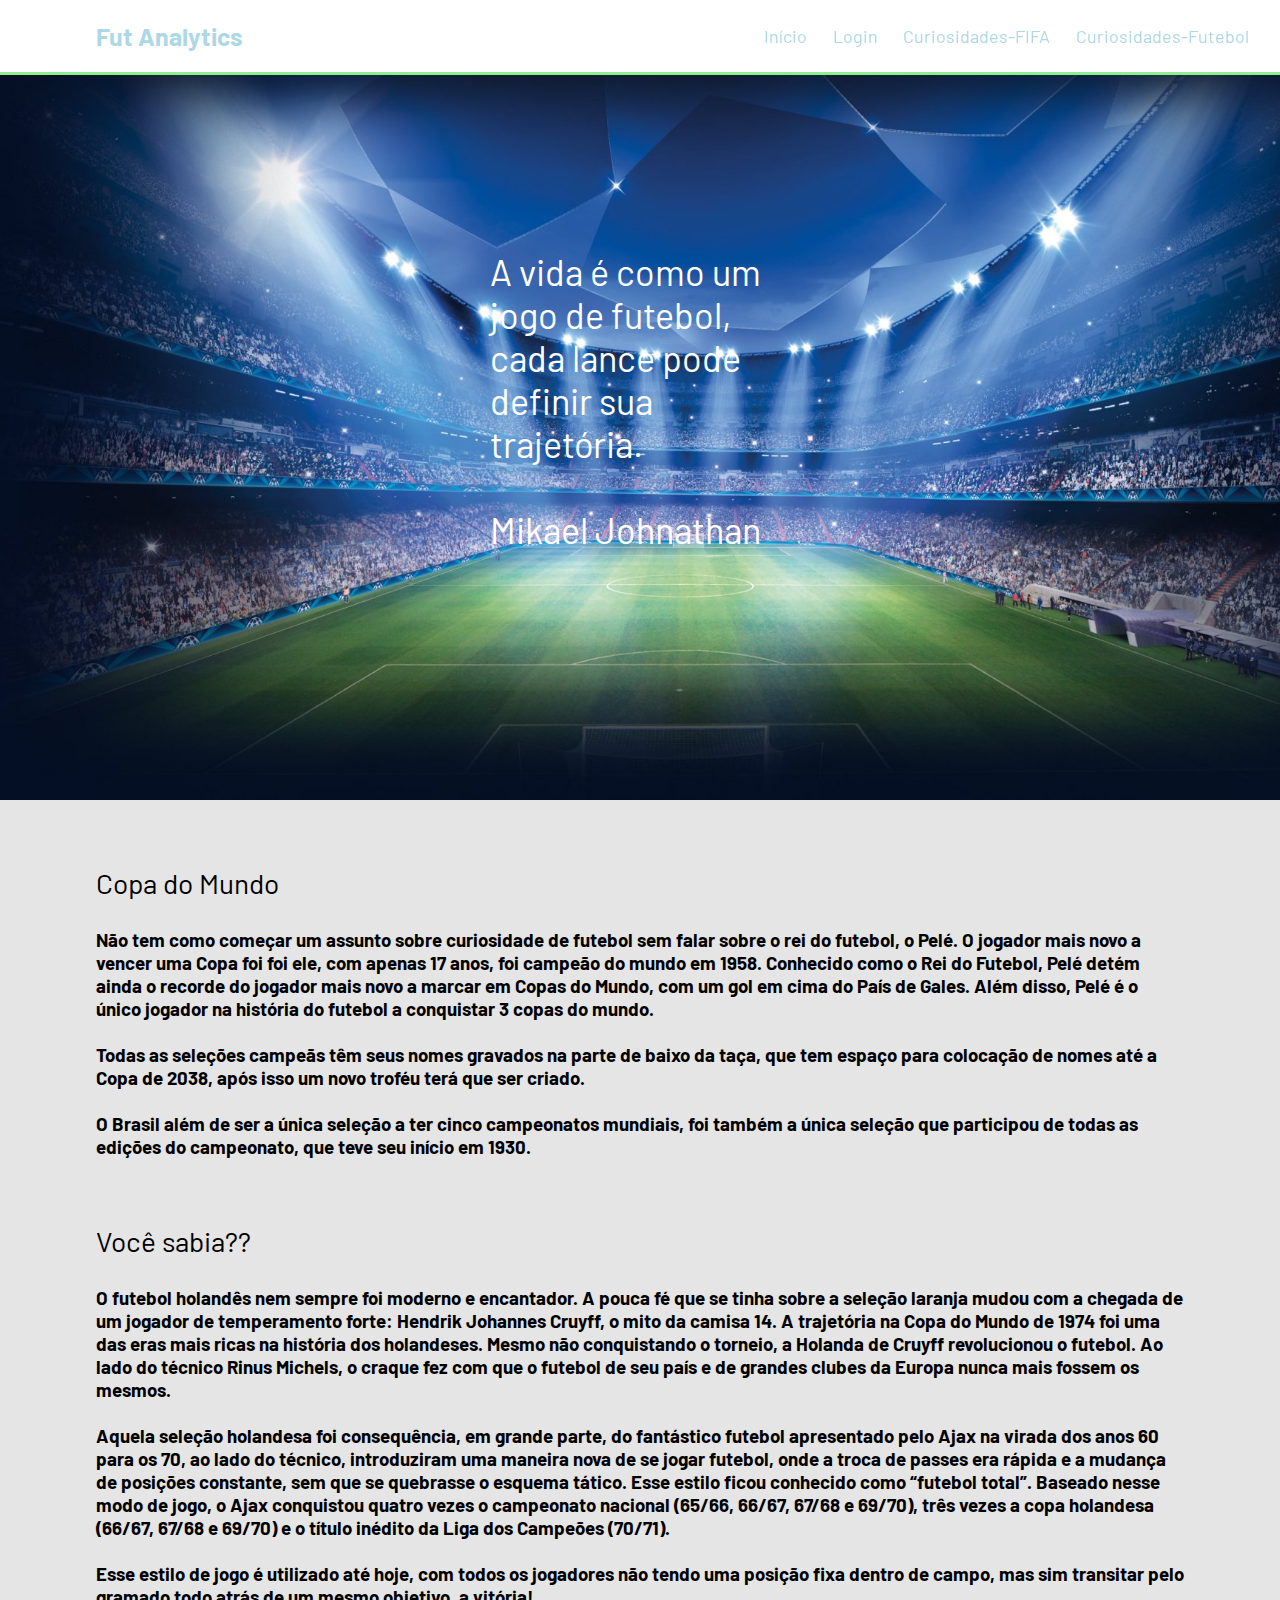
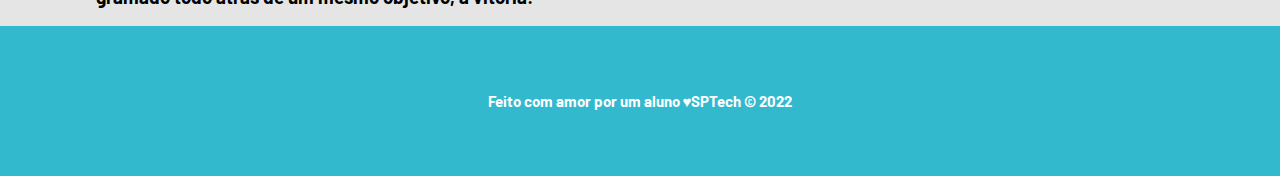
==== site/public/index.html @ d0c4872c "Tela index quase finalizada" ====
<!DOCTYPE html>
<html lang="pt-BR">

<head>
    <meta charset="UTF-8">
    <meta http-equiv="X-UA-Compatible" content="IE=edge">
    <meta name="viewport" content="width=device-width, initial-scale=1.0">

    <title>FutAnalytics</title>

    <script src="./js/funcoes.js"></script>

    <link rel="icon" href="./assets/imgs/icone.jpg">
    <link rel="stylesheet" href="./css/style.css">
    <link rel="preconnect" href="https://fonts.gstatic.com">

</head>

<body>
    <div class="header" id="header">
        <div class="container" id="container">
            <h1 class="nome_site">Fut Analytics</h1>
            <ul class="navbar" id="navbar">
                <li><a class="aqui" href="">Início</a></li>
                <li><a href="">Login</a></li>
                <li><a href="">Curiosidades-FIFA </a></li>
                <li><a href="">Curiosidades-Futebol</a></li>
            </ul>
        </div>
    </div>

    <div class="banner">
        <div class="container">
            <p>
                A vida é como um jogo de futebol, cada lance pode definir sua trajetória. <br><br>
                Mikael Johnathan
            </p>
        </div>
    </div> 

    <div class="curio_fut">
        <div class="container">
            <div class="paragrafo"> <br><br>
                <p>Copa do Mundo</p> <h3> Não tem como começar um assunto sobre curiosidade de futebol sem falar sobre o rei do futebol, o Pelé.
                    O jogador mais novo a vencer uma Copa foi foi ele, com apenas 17 anos, foi campeão do mundo em 1958. Conhecido como o Rei do Futebol, Pelé detém ainda o recorde do jogador mais novo a marcar em Copas do Mundo, com um gol em cima do País de Gales. Além disso, Pelé é o único jogador na história do futebol a conquistar 3 copas do mundo. <br><br>
                    Todas as seleções campeãs têm seus nomes gravados na parte de baixo da taça, que tem espaço para colocação de nomes até a Copa de 2038, após isso um novo troféu terá que ser criado. <br><br>
                    O Brasil além de ser a única seleção a ter cinco campeonatos mundiais, foi também a única seleção que participou de todas as edições do campeonato, que teve seu início em 1930.</h3><br>

                    <p>Você sabia??</p> <h3>O futebol holandês nem sempre foi moderno e encantador. A pouca fé que se tinha sobre a seleção laranja mudou com a chegada de um jogador de temperamento forte: Hendrik Johannes Cruyff, o mito da camisa 14. A trajetória na Copa do Mundo de 1974 foi uma das eras mais ricas na história dos holandeses. Mesmo não conquistando o torneio, a Holanda de Cruyff revolucionou o futebol. Ao lado do técnico Rinus Michels, o craque fez com que o futebol de seu país e de grandes clubes da Europa nunca mais fossem os mesmos. <br><br>
                    Aquela seleção holandesa foi consequência, em grande parte, do fantástico futebol apresentado pelo Ajax na virada dos anos 60 para os 70, ao lado do técnico, introduziram uma maneira nova de se jogar futebol, onde a troca de passes era rápida e a mudança de posições constante, sem que se quebrasse o esquema tático. Esse estilo ficou conhecido como “futebol total”. Baseado nesse modo de jogo, o Ajax conquistou quatro vezes o campeonato nacional (65/66, 66/67, 67/68 e 69/70), três vezes a copa holandesa (66/67, 67/68 e 69/70) e o título inédito da Liga dos Campeões (70/71). <br><br>
                    Esse estilo de jogo é utilizado até hoje, com todos os jogadores não tendo uma posição fixa dentro de campo, mas sim transitar pelo gramado todo atrás de um mesmo objetivo, a vitória!</h3>

            </div>
        </div>
    </div>
    
    <div class="footer">
        <div class="container">
            <h4>Feito com amor por um aluno &hearts;SPTech &copy; 2022</h4>
        </div>
    </div>

</body>

</html>
---- site/public/css/style.css ----
@import url('https://fonts.googleapis.com/css2?family=Barlow:ital,wght@0,100;0,200;0,300;0,400;0,500;0,600;0,700;0,800;0,900;1,100;1,200;1,300;1,400;1,500;1,600;1,700;1,800;1,900&display=swap');

body {
  margin: 0;
  padding: 0;
  font-family: barlow;
  box-sizing: border-box;
}

.container {
  width: 85vw;
  margin: auto;
  display: flex;
}

.header {
  height: 8vh;
  width: 100vw;
  background-color: white;
  position: fixed;
  display: flex;
  align-items: center;
  border-bottom: 3px solid lightgreen;
}

.header .container {
  justify-content: space-between;
}

.header a {
  text-decoration: none;
  color: lightblue;
  padding: 1vw;
}

.aqui {
  text-decoration: none;
  position: relative;
}

.aqui:hover{
  text-decoration:underline;
  transition: 1s;
  background-color: #161618;
  color: #fff;
}

.navbar {
  width: 100vw;
  height: 3vh;
  display: flex;
  justify-content: center;
  align-items: center;
  list-style: none;
  font-size: 18px;
  position: fixed;
  margin-left: 18vw;
}


.nome_site{
  color: lightblue;
  width: fit-content;
  font-size: 25px;
  display: flex;
  justify-content: left;
  align-items: center;
}

.banner {
  height: fit-content;
  padding: 40px 0;
  color: white;
  background-image: url(".././assets/imgs/ucl.jpg");
  background-size: cover;
}

.banner .container {
  height: 80vh;
  font-size: 36px;
  justify-content: center;
  align-items: center;
}

.banner p {
  width: 50%;
  margin: 0;
  padding: 0;
  width: 300px;
  font-size: 36px;
}

.curio_fut {
  background-color: #e5e5e5;
  display: flex;
}

.curio_fut .container{
  justify-content: start;
}

.curio_fut p {
  text-align: start;
  font-size: 28px;
}

/* FOOTER */

.footer {
  background-color: #32b9cd;
  height: 150px;
  color: #fff;
  display: flex;
  font-size: 15px;
}

.footer .container {
  justify-content: center;
}


/* LOGIN */

.banner .container .card {
  background-color: #e5e5e5;
  height: fit-content;
  width: 400px;
  display: flex;
  flex-direction: column;
  color: palevioletred;
  align-items: center;
  border-radius: 4px;
}

.card {
  display: flex;
  justify-content: space-around;
}

.card h2 {
  font-size: 30px;
}

.card h4 {
  font-size: 16px;
}

.banner #div_erros_login {
  margin-top: 15px;
}

button {
  cursor: pointer;
}

/* FORMULARIO */

.alerta_erro{
  display: flex;
  justify-content: flex-end;
}

.card_erro {
  display: none;
  background-color: #fff;
  color: black;
  width: 230px;
  position: fixed;
  border-radius: 4px;
  border: #e6005a 3px solid;
  padding: 10px;
  margin-right: 10%;
}

.card_erro #mensagem_erro{
  font-weight: 500;
  font-size: 20px;
}

.formulario .tipo_campo {
  font-size: 20px;
  font-weight: 600 !important;
}

.formulario {
  display: flex;
  flex-direction: column;
}

input {
  margin-bottom: 10px;
  border: 2px solid #32b9cd;
  padding: 10px;
  text-align: center;
  border-radius: 10px;
}

.btn {
  font-family: "Barlow", sans-serif;
  border: 0;
  border-radius: 5px;
  font-weight: 600;
  font-size: 18px;
  padding: 10px 15px;
  color: white;
  background-color: #e6005a;
  width: 120px;
  align-self: center;
  margin-top: 5px;
}

.loading-div {
  width: 50px;
  margin: auto;
  display: none;
}

.loading-div img {
  height: 50px;
  width: 50px;
}

/* PAGINA DOS GRÁFICOS */

.janela {
  display: flex;
  width: 100vw;
}

.header-left a {
  text-decoration: none;
  color: white;
}

.header-left {
  position: fixed;
  top: 0;
  left: 0;
  z-index: 999;
  height: 100vh;
  width: 25%;
  display: flex;
  flex-direction: column;
  justify-content: space-evenly;
  align-items: center;
  border-right: 3px solid #32b9cd;
  background-color: #212124;
  /* border: 3px solid pink; */
}

.dash-right {
  display: flex;
  width: 75%;
  height: fit-content;
  background-color: #161618;
  position: relative;
  top: 0;
  left: 25%;
}

.header-left h1 {
  color: #32b9cd;
}

.hello {
  width: 100%;
  display: flex;
  justify-content: center;
}

.hello h3 {
  color: #e3b062;
  font-weight: 300;
  font-size: 1.2rem;
}

.hello h3 span {
  font-weight: 800;
}

.btn-nav {
  width: 40%;
  color: white;
  background-color: #e6005a;
  border-radius: 5px;
  text-align: center;
  padding: 2% 5%;
}

.btn-nav-white {
  width: 40%;
  background-color: white;
  border: 3px solid #e6005a;
  border-radius: 5px;
  text-align: center;
  padding: 2% 5%;
}

.btn-nav-white h3 {
  color: #e6005a;
  padding: 0;
  margin: 0;
}

.btn-nav h3,
.btn-logout h3 {
  margin: 0;
  padding: 0;
}

.btn-logout {
  margin: 0;
  padding: 0;
  width: 20%;
  background-color: #32b9cd;
  color: white;
  border-radius: 10px;
  text-align: center;
  padding: 10px 15px;
  margin-bottom: 100px;
  cursor: pointer;
}

/* pagina extra - simulador */
.simulador {
  color: white;

}

.simulador .container {
  flex-direction: column
}
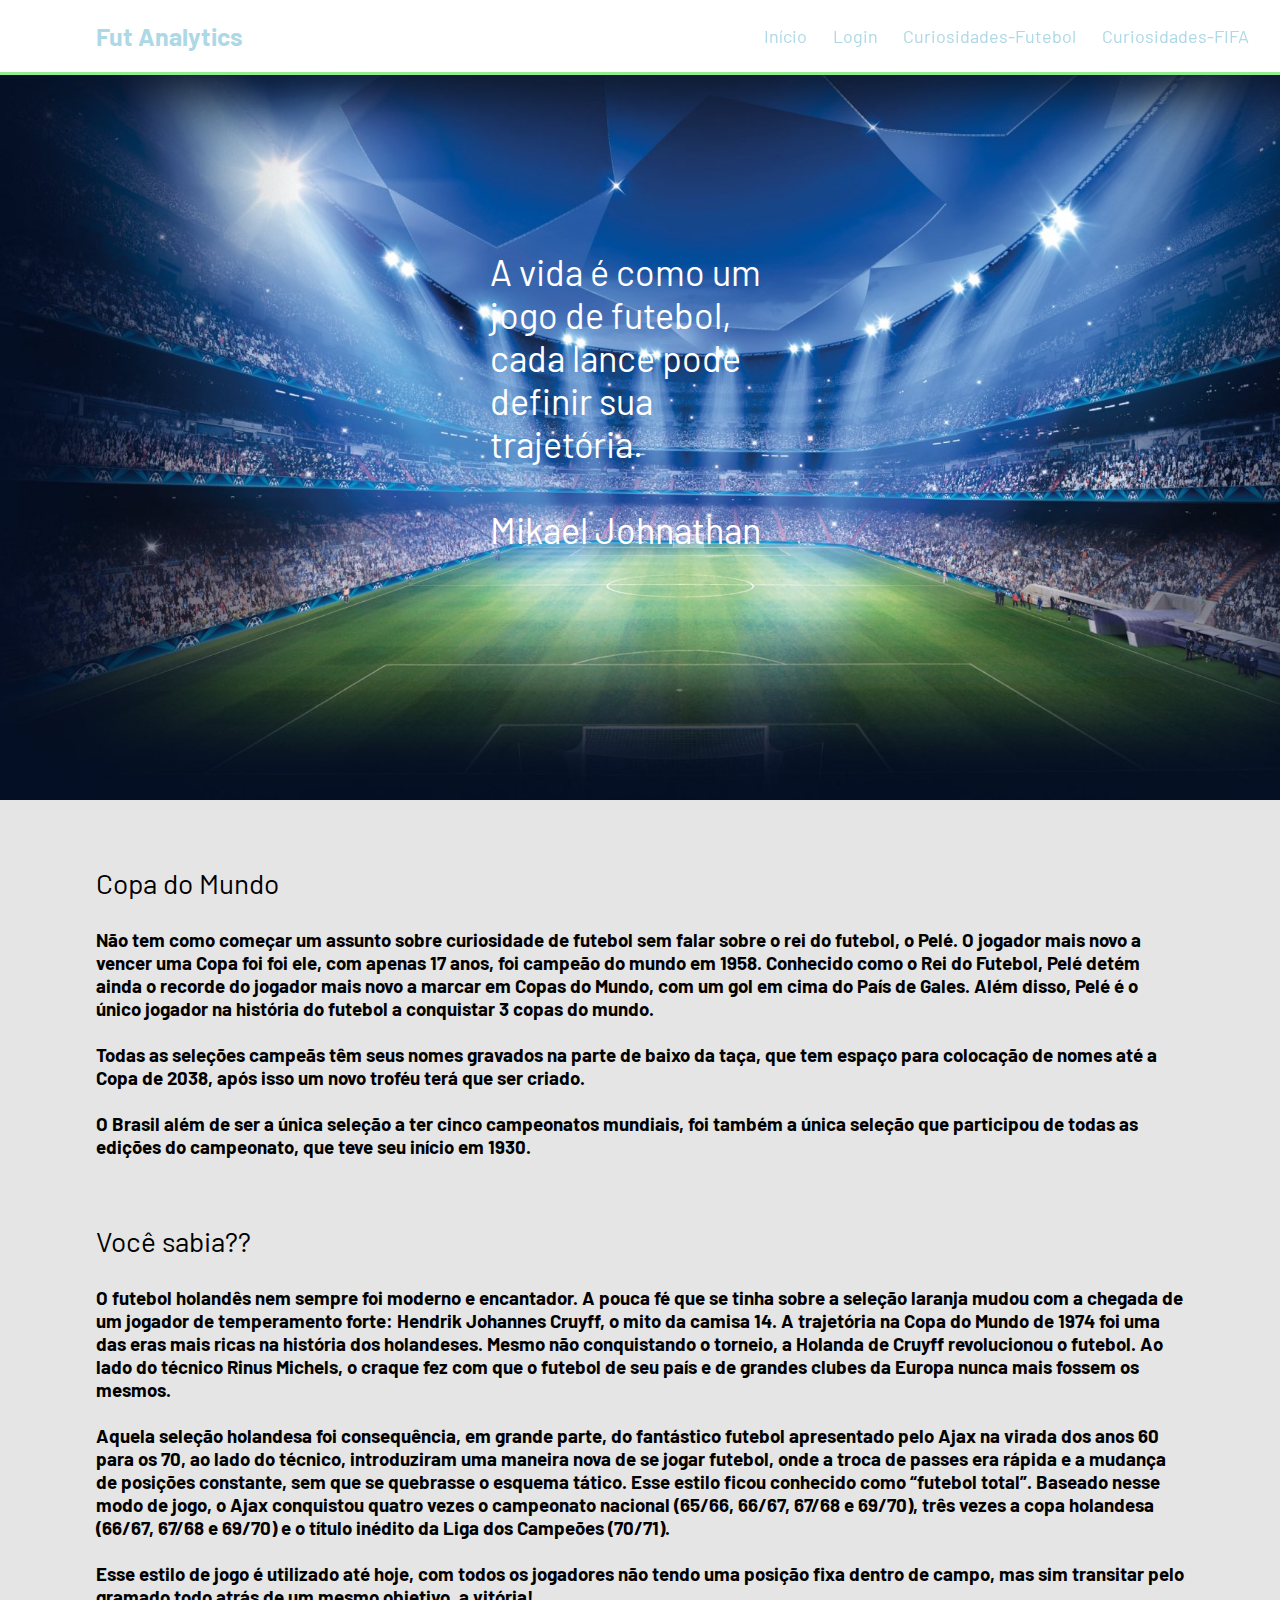
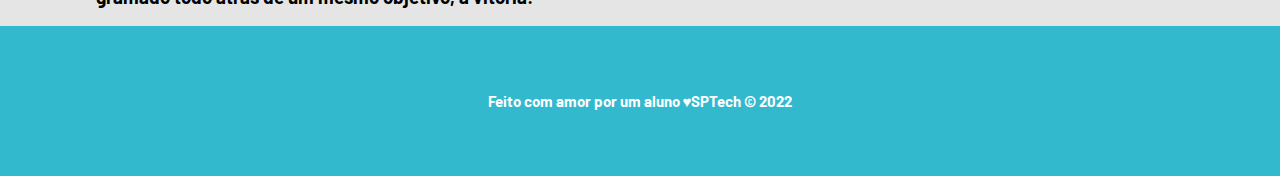
==== commit 25b50dfd: "Atualização" ====
--- a/site/public/index.html
+++ b/site/public/index.html
@@ -23,8 +23,8 @@
             <ul class="navbar" id="navbar">
                 <li><a class="aqui" href="">Início</a></li>
                 <li><a href="">Login</a></li>
+                <li><a href="#fut">Curiosidades-Futebol</a></li>
                 <li><a href="">Curiosidades-FIFA </a></li>
-                <li><a href="">Curiosidades-Futebol</a></li>
             </ul>
         </div>
     </div>
@@ -40,6 +40,7 @@
 
     <div class="curio_fut">
         <div class="container">
+            <a name="fut" class="descer_pag"></a>
             <div class="paragrafo"> <br><br>
                 <p>Copa do Mundo</p> <h3> Não tem como começar um assunto sobre curiosidade de futebol sem falar sobre o rei do futebol, o Pelé.
                     O jogador mais novo a vencer uma Copa foi foi ele, com apenas 17 anos, foi campeão do mundo em 1958. Conhecido como o Rei do Futebol, Pelé detém ainda o recorde do jogador mais novo a marcar em Copas do Mundo, com um gol em cima do País de Gales. Além disso, Pelé é o único jogador na história do futebol a conquistar 3 copas do mundo. <br><br>
--- a/site/public/css/style.css
+++ b/site/public/css/style.css
@@ -65,6 +65,15 @@
   display: flex;
   justify-content: left;
   align-items: center;
+}
+
+
+html {
+  scroll-behavior: smooth;
+}
+
+:target {
+scroll-margin-top: .8em;
 }
 
 .banner {
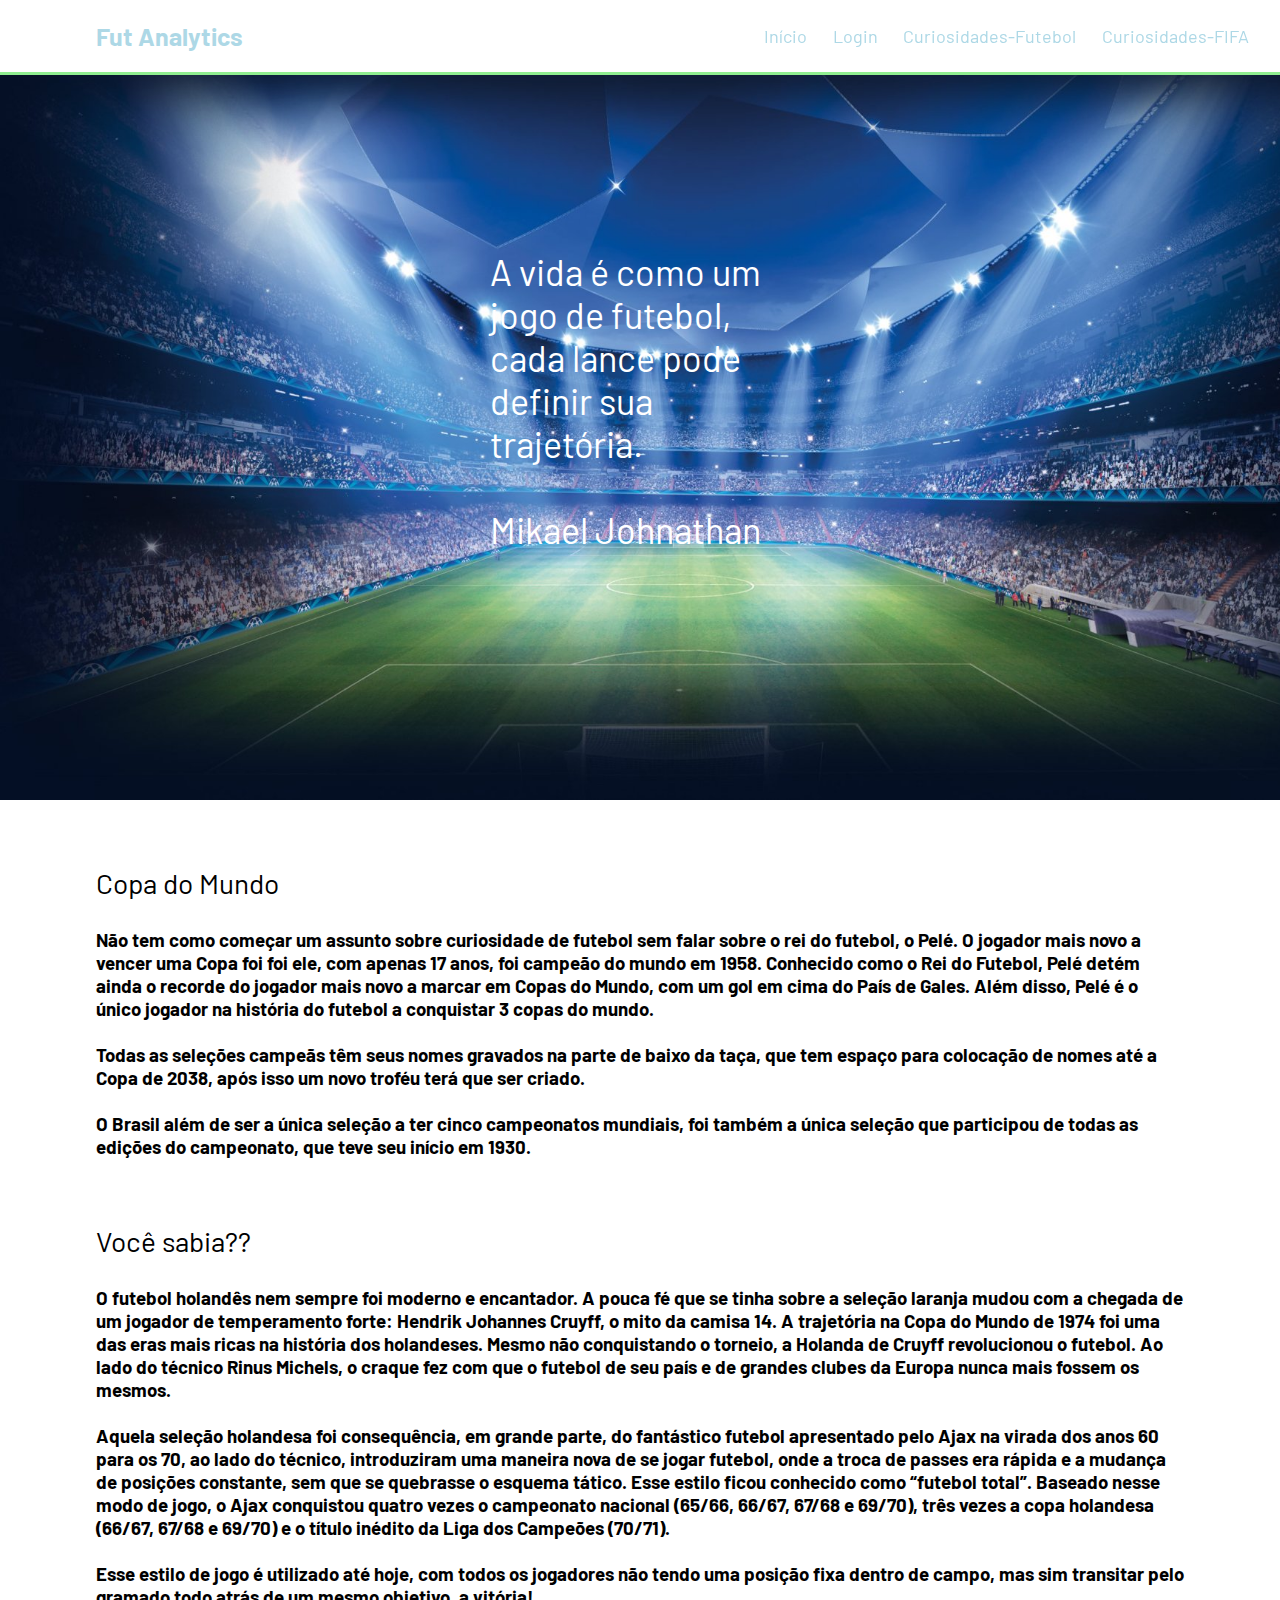
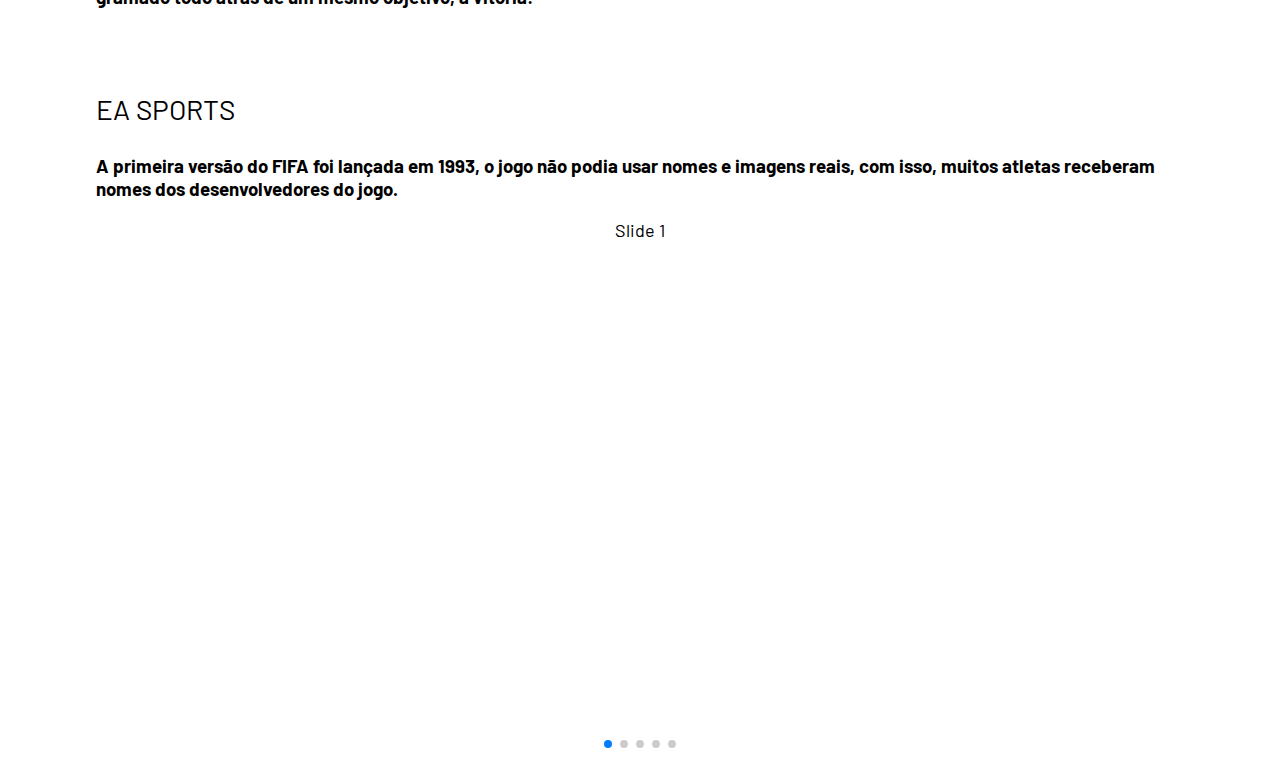
==== commit 4e834d40: "Att com api" ====
--- a/site/public/index.html
+++ b/site/public/index.html
@@ -13,6 +13,7 @@
     <link rel="icon" href="./assets/imgs/icone.jpg">
     <link rel="stylesheet" href="./css/style.css">
     <link rel="preconnect" href="https://fonts.gstatic.com">
+    <link rel="stylesheet" href="https://unpkg.com/swiper/swiper-bundle.min.css"/>
 
 </head>
 
@@ -37,11 +38,11 @@
             </p>
         </div>
     </div> 
-
+    
     <div class="curio_fut">
         <div class="container">
             <a name="fut" class="descer_pag"></a>
-            <div class="paragrafo"> <br><br>
+            <div> <br><br>
                 <p>Copa do Mundo</p> <h3> Não tem como começar um assunto sobre curiosidade de futebol sem falar sobre o rei do futebol, o Pelé.
                     O jogador mais novo a vencer uma Copa foi foi ele, com apenas 17 anos, foi campeão do mundo em 1958. Conhecido como o Rei do Futebol, Pelé detém ainda o recorde do jogador mais novo a marcar em Copas do Mundo, com um gol em cima do País de Gales. Além disso, Pelé é o único jogador na história do futebol a conquistar 3 copas do mundo. <br><br>
                     Todas as seleções campeãs têm seus nomes gravados na parte de baixo da taça, que tem espaço para colocação de nomes até a Copa de 2038, após isso um novo troféu terá que ser criado. <br><br>
@@ -49,18 +50,38 @@
 
                     <p>Você sabia??</p> <h3>O futebol holandês nem sempre foi moderno e encantador. A pouca fé que se tinha sobre a seleção laranja mudou com a chegada de um jogador de temperamento forte: Hendrik Johannes Cruyff, o mito da camisa 14. A trajetória na Copa do Mundo de 1974 foi uma das eras mais ricas na história dos holandeses. Mesmo não conquistando o torneio, a Holanda de Cruyff revolucionou o futebol. Ao lado do técnico Rinus Michels, o craque fez com que o futebol de seu país e de grandes clubes da Europa nunca mais fossem os mesmos. <br><br>
                     Aquela seleção holandesa foi consequência, em grande parte, do fantástico futebol apresentado pelo Ajax na virada dos anos 60 para os 70, ao lado do técnico, introduziram uma maneira nova de se jogar futebol, onde a troca de passes era rápida e a mudança de posições constante, sem que se quebrasse o esquema tático. Esse estilo ficou conhecido como “futebol total”. Baseado nesse modo de jogo, o Ajax conquistou quatro vezes o campeonato nacional (65/66, 66/67, 67/68 e 69/70), três vezes a copa holandesa (66/67, 67/68 e 69/70) e o título inédito da Liga dos Campeões (70/71). <br><br>
-                    Esse estilo de jogo é utilizado até hoje, com todos os jogadores não tendo uma posição fixa dentro de campo, mas sim transitar pelo gramado todo atrás de um mesmo objetivo, a vitória!</h3>
+                    Esse estilo de jogo é utilizado até hoje, com todos os jogadores não tendo uma posição fixa dentro de campo, mas sim transitar pelo gramado todo atrás de um mesmo objetivo, a vitória!</h3> <br><br>
 
-            </div>
-        </div>
-    </div>
-    
-    <div class="footer">
-        <div class="container">
-            <h4>Feito com amor por um aluno &hearts;SPTech &copy; 2022</h4>
+                    <p>EA SPORTS</p> <h3>A primeira versão do FIFA foi lançada em 1993, o jogo não podia usar nomes e imagens reais, com isso, muitos atletas receberam nomes dos desenvolvedores do jogo.</h3>
+                </div>
         </div>
     </div>
 
+    <div class="swiper mySwiper">
+        <div class="swiper-wrapper">
+          <div class="swiper-slide">Slide 1</div>
+          <div class="swiper-slide">Slide 2</div>
+          <div class="swiper-slide">Slide 3</div>
+          <div class="swiper-slide">Slide 4</div>
+          <div class="swiper-slide">Slide 5</div>
+        </div>
+        <div class="swiper-pagination"></div>
+    </div>
+
+    <script src="https://unpkg.com/swiper/swiper-bundle.min.js"></script>
+
 </body>
 
-</html>+</html>
+
+<script>
+
+      var swiper = new Swiper(".mySwiper", {
+        spaceBetween: 30,
+        pagination: {
+          el: ".swiper-pagination",
+          clickable: true,
+        },
+      });
+
+</script>--- a/site/public/css/style.css
+++ b/site/public/css/style.css
@@ -67,6 +67,7 @@
   align-items: center;
 }
 
+.curio_fut
 
 html {
   scroll-behavior: smooth;
@@ -74,6 +75,41 @@
 
 :target {
 scroll-margin-top: .8em;
+}
+
+.swiper {
+  width: 100%;
+  height: 100%;
+}
+
+.swiper.mySwiper{
+  height: 60vh;
+}
+
+.swiper-slide {
+  height: 400px;
+  text-align: center;
+  font-size: 18px;
+  background: #fff;
+  display: -webkit-box;
+  display: -ms-flexbox;
+  display: -webkit-flex;
+  display: flex;
+  -webkit-box-pack: center;
+  -ms-flex-pack: center;
+  -webkit-justify-content: center;
+  justify-content: center;
+  -webkit-box-align: center;
+  -ms-flex-align: center;
+  -webkit-align-items: center;
+  align-items: center;
+}
+
+.swiper-slide img {
+  display: block;
+  width: 100%;
+  height: 100%;
+  object-fit: cover;
 }
 
 .banner {
@@ -100,7 +136,7 @@
 }
 
 .curio_fut {
-  background-color: #e5e5e5;
+  background-color: white;
   display: flex;
 }
 
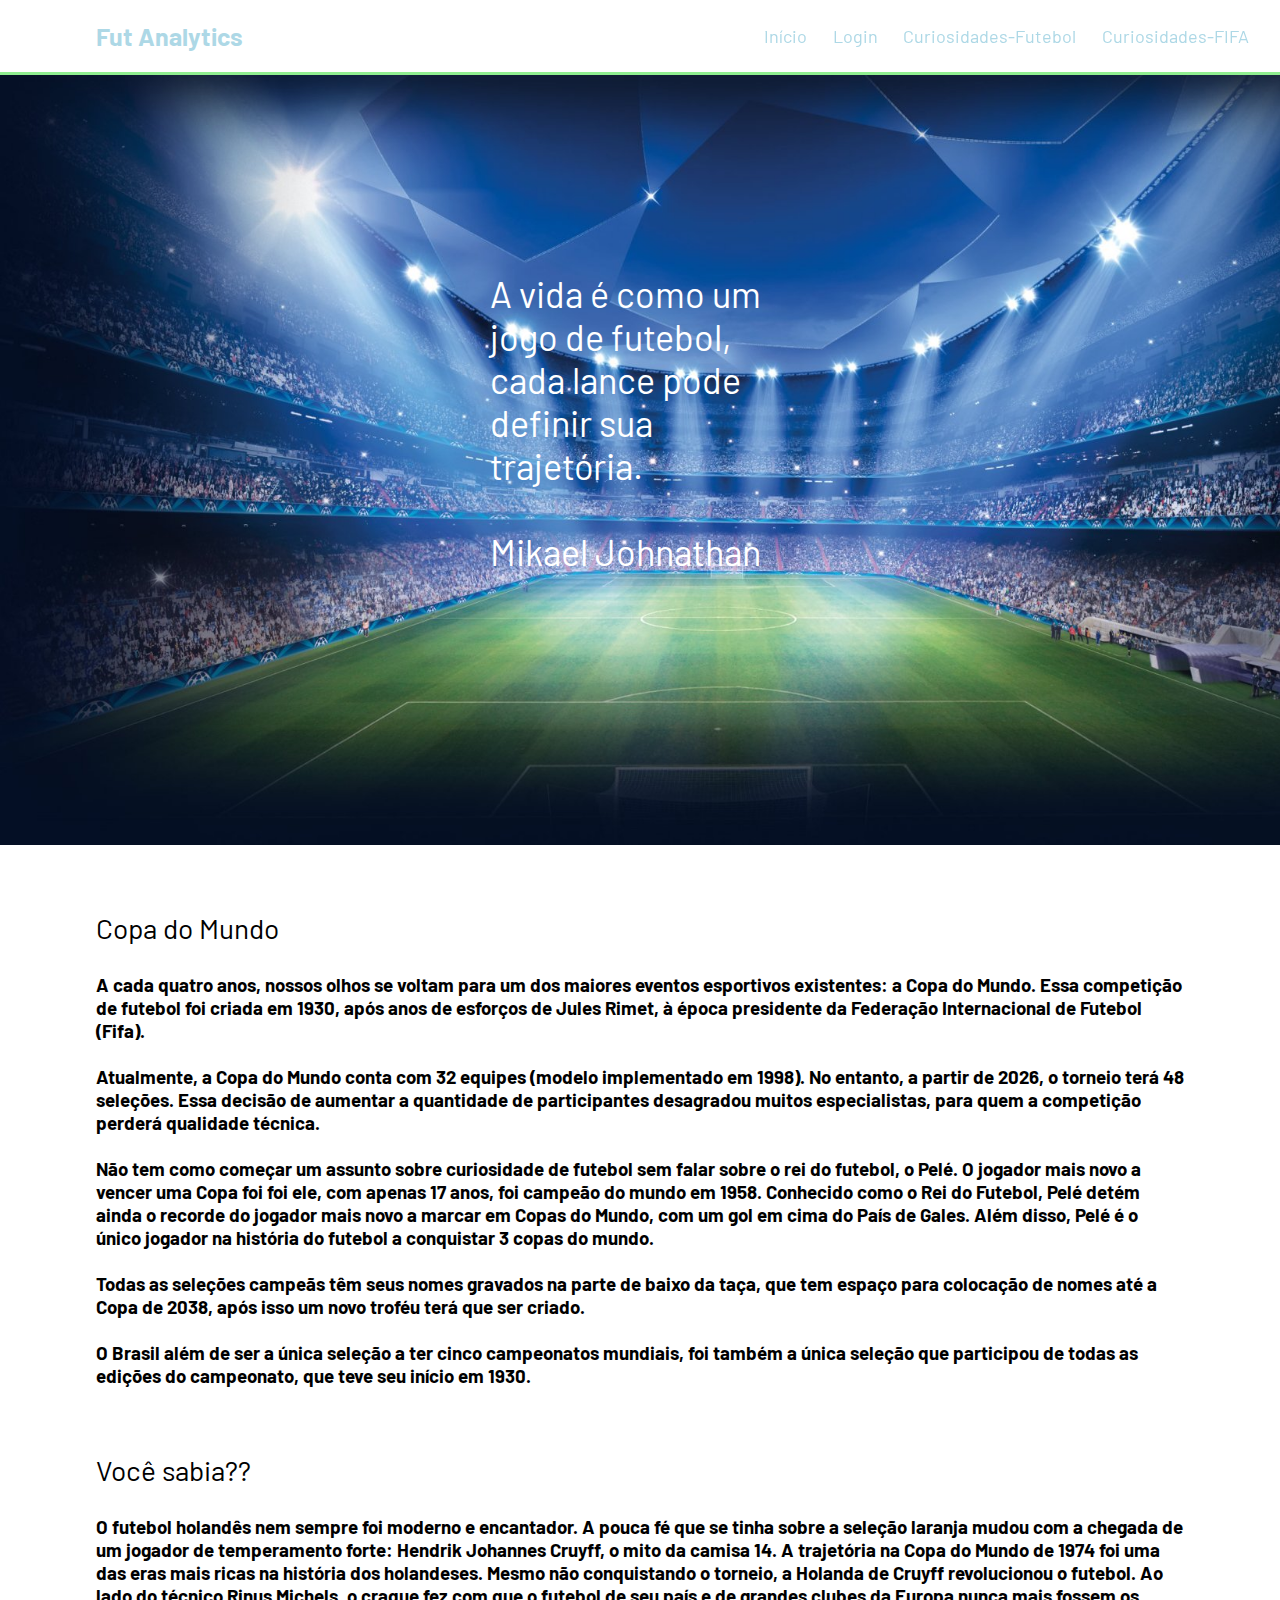
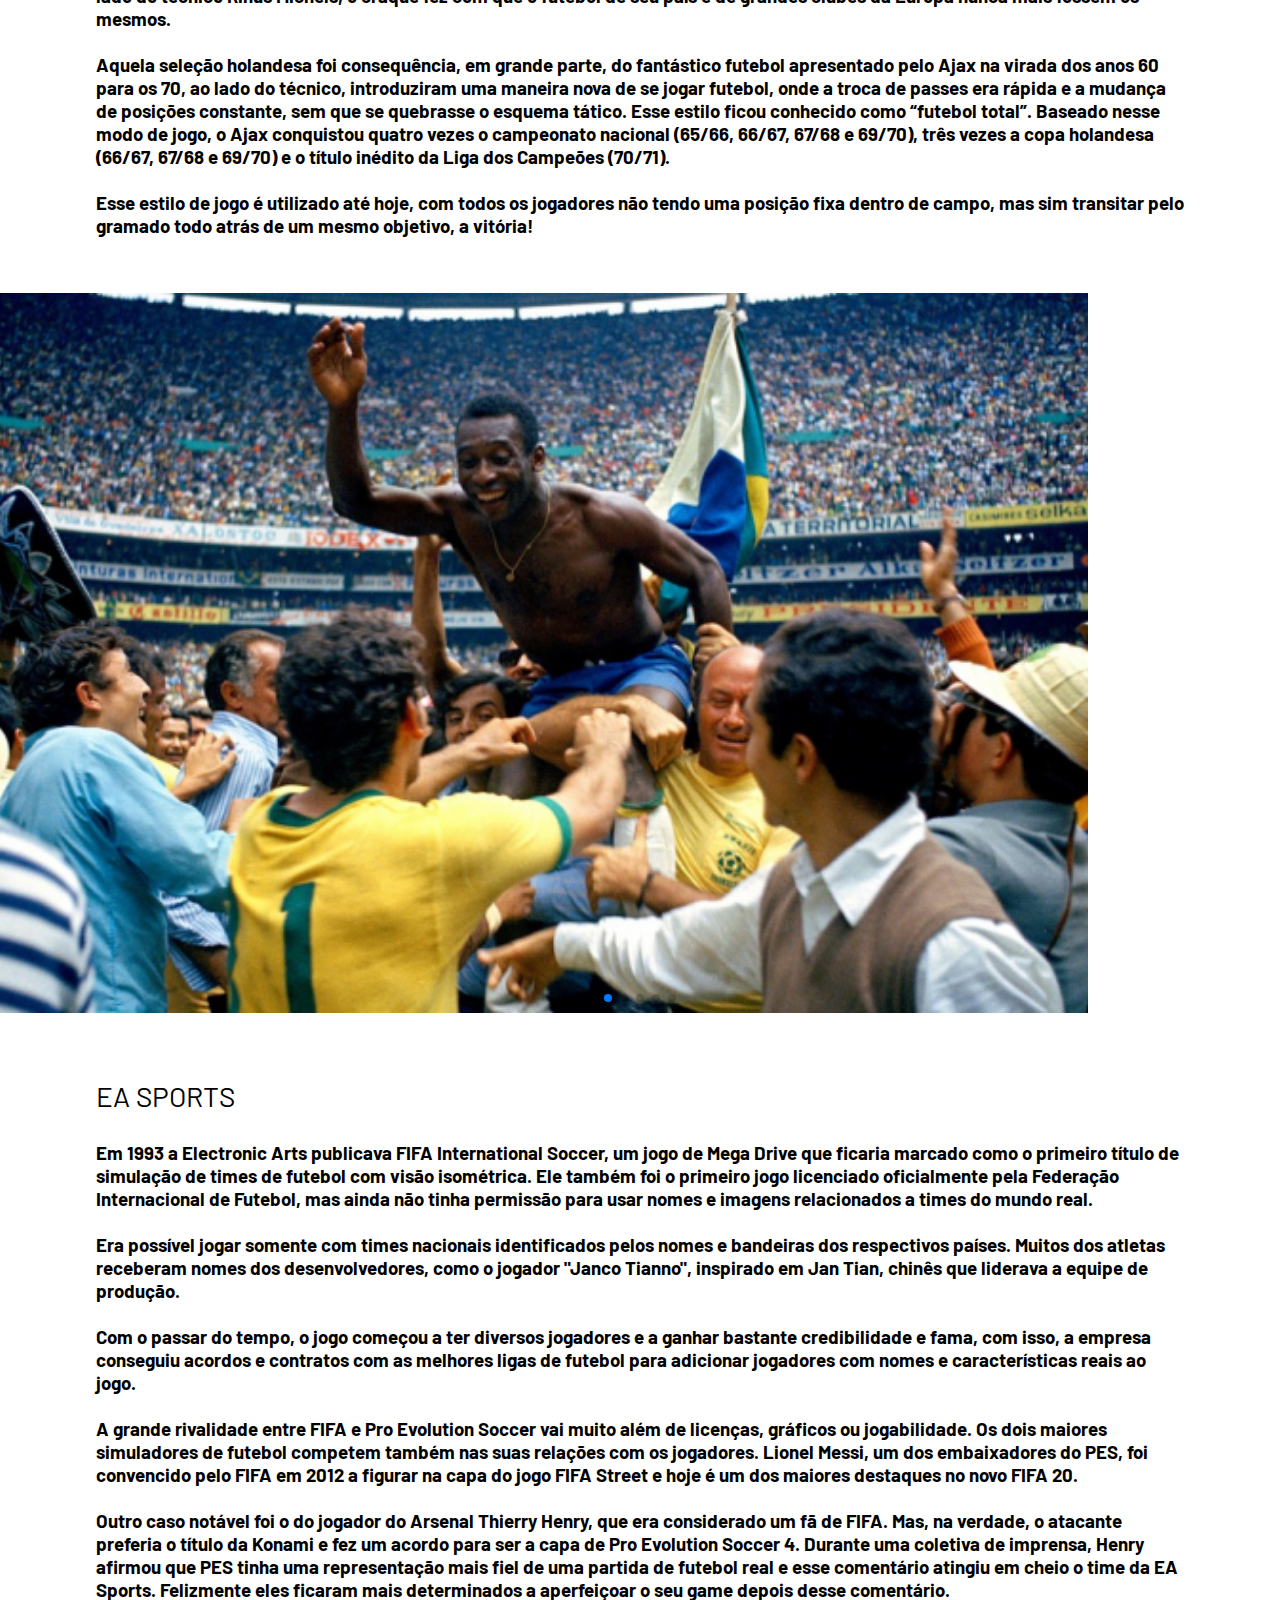
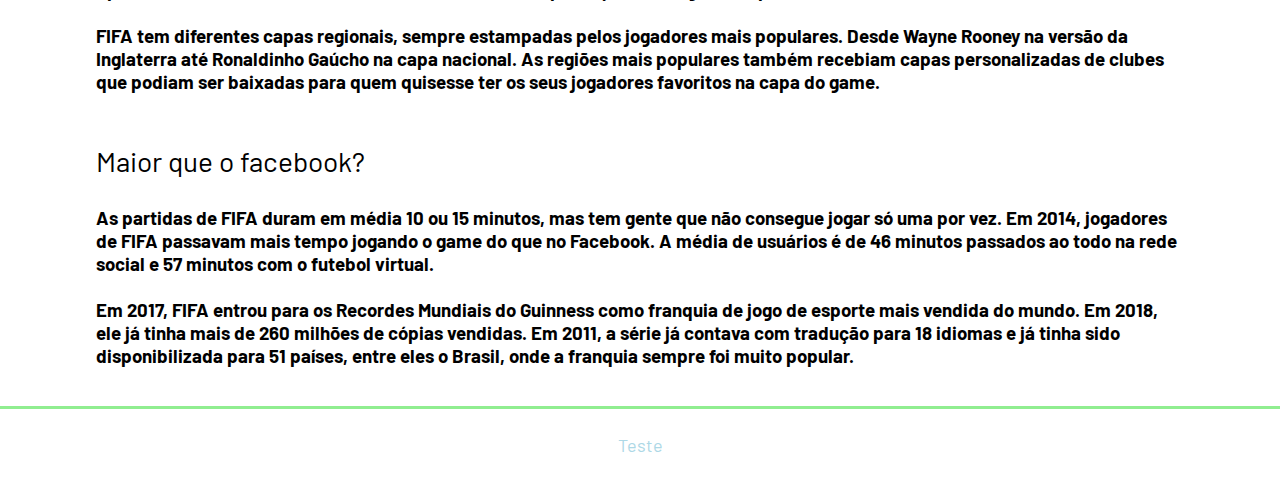
==== commit bb82454d: "Index quase finalizada, faltando apenas o footer" ====
--- a/site/public/index.html
+++ b/site/public/index.html
@@ -25,7 +25,7 @@
                 <li><a class="aqui" href="">Início</a></li>
                 <li><a href="">Login</a></li>
                 <li><a href="#fut">Curiosidades-Futebol</a></li>
-                <li><a href="">Curiosidades-FIFA </a></li>
+                <li><a href="#fifa">Curiosidades-FIFA </a></li>
             </ul>
         </div>
     </div>
@@ -42,33 +42,69 @@
     <div class="curio_fut">
         <div class="container">
             <a name="fut" class="descer_pag"></a>
-            <div> <br><br>
-                <p>Copa do Mundo</p> <h3> Não tem como começar um assunto sobre curiosidade de futebol sem falar sobre o rei do futebol, o Pelé.
+            <div id="conteudo_fut"> <br><br>
+                <p>Copa do Mundo</p> <h3> A cada quatro anos, nossos olhos se voltam para um dos maiores eventos esportivos     existentes: a Copa do Mundo. Essa competição de futebol foi criada em 1930, após anos de esforços de Jules Rimet, à época presidente da Federação Internacional de Futebol (Fifa). <br><br>
+
+                    Atualmente, a Copa do Mundo conta com 32 equipes (modelo implementado em 1998). No entanto, a partir de 2026, o torneio terá 48 seleções. Essa decisão de aumentar a quantidade de participantes desagradou muitos especialistas, para quem a competição perderá qualidade técnica. <br><br>
+
+                    Não tem como começar um assunto sobre curiosidade de futebol sem falar sobre o rei do futebol, o Pelé.
                     O jogador mais novo a vencer uma Copa foi foi ele, com apenas 17 anos, foi campeão do mundo em 1958. Conhecido como o Rei do Futebol, Pelé detém ainda o recorde do jogador mais novo a marcar em Copas do Mundo, com um gol em cima do País de Gales. Além disso, Pelé é o único jogador na história do futebol a conquistar 3 copas do mundo. <br><br>
+
                     Todas as seleções campeãs têm seus nomes gravados na parte de baixo da taça, que tem espaço para colocação de nomes até a Copa de 2038, após isso um novo troféu terá que ser criado. <br><br>
+
                     O Brasil além de ser a única seleção a ter cinco campeonatos mundiais, foi também a única seleção que participou de todas as edições do campeonato, que teve seu início em 1930.</h3><br>
 
                     <p>Você sabia??</p> <h3>O futebol holandês nem sempre foi moderno e encantador. A pouca fé que se tinha sobre a seleção laranja mudou com a chegada de um jogador de temperamento forte: Hendrik Johannes Cruyff, o mito da camisa 14. A trajetória na Copa do Mundo de 1974 foi uma das eras mais ricas na história dos holandeses. Mesmo não conquistando o torneio, a Holanda de Cruyff revolucionou o futebol. Ao lado do técnico Rinus Michels, o craque fez com que o futebol de seu país e de grandes clubes da Europa nunca mais fossem os mesmos. <br><br>
+
                     Aquela seleção holandesa foi consequência, em grande parte, do fantástico futebol apresentado pelo Ajax na virada dos anos 60 para os 70, ao lado do técnico, introduziram uma maneira nova de se jogar futebol, onde a troca de passes era rápida e a mudança de posições constante, sem que se quebrasse o esquema tático. Esse estilo ficou conhecido como “futebol total”. Baseado nesse modo de jogo, o Ajax conquistou quatro vezes o campeonato nacional (65/66, 66/67, 67/68 e 69/70), três vezes a copa holandesa (66/67, 67/68 e 69/70) e o título inédito da Liga dos Campeões (70/71). <br><br>
+
                     Esse estilo de jogo é utilizado até hoje, com todos os jogadores não tendo uma posição fixa dentro de campo, mas sim transitar pelo gramado todo atrás de um mesmo objetivo, a vitória!</h3> <br><br>
-
-                    <p>EA SPORTS</p> <h3>A primeira versão do FIFA foi lançada em 1993, o jogo não podia usar nomes e imagens reais, com isso, muitos atletas receberam nomes dos desenvolvedores do jogo.</h3>
                 </div>
         </div>
     </div>
 
     <div class="swiper mySwiper">
         <div class="swiper-wrapper">
-          <div class="swiper-slide">Slide 1</div>
-          <div class="swiper-slide">Slide 2</div>
-          <div class="swiper-slide">Slide 3</div>
-          <div class="swiper-slide">Slide 4</div>
-          <div class="swiper-slide">Slide 5</div>
+          <div class="swiper-slide"><img src="assets/imgs/slide1.jpg"></div>
+          <div class="swiper-slide"><img src="assets/imgs/slide2.jpg"></div>
+          <div class="swiper-slide"><img src="assets/imgs/slide3.jpg"></div>
+          <div class="swiper-slide"><img src="assets/imgs/slide4.jpg"></div>
+          <div class="swiper-slide"><img src="assets/imgs/slide5.jpg"></div>
         </div>
         <div class="swiper-pagination"></div>
     </div>
 
-    <script src="https://unpkg.com/swiper/swiper-bundle.min.js"></script>
+    <script src="https://unpkg.com/swiper/swiper-bundle.min.js"></script> <br><br>
+
+    <div class="curio_fut">
+        <div class="container">
+            <a name="fifa" class="descer_pag"></a>
+            <div id="conteudo_fifa">
+                <p>EA SPORTS</p> <h3>Em 1993 a Electronic Arts publicava FIFA International Soccer, um jogo de Mega Drive que ficaria marcado como o primeiro título de simulação de times de futebol com visão isométrica. Ele também foi o primeiro jogo licenciado oficialmente pela Federação Internacional de Futebol, mas ainda não tinha permissão para usar nomes e imagens relacionados a times do mundo real. <br><br>
+
+                Era possível jogar somente com times nacionais identificados pelos nomes e bandeiras dos respectivos países. Muitos dos atletas receberam nomes dos desenvolvedores, como o jogador "Janco Tianno", inspirado em Jan Tian, chinês que liderava a equipe de produção. <br><br>
+
+                Com o passar do tempo, o jogo começou a ter diversos jogadores e a ganhar bastante credibilidade e fama, com isso, a empresa conseguiu acordos e contratos com as melhores ligas de futebol para adicionar jogadores com nomes e características reais ao jogo. <br><br>
+
+                A grande rivalidade entre FIFA e Pro Evolution Soccer vai muito além de licenças, gráficos ou jogabilidade. Os dois maiores simuladores de futebol competem também nas suas relações com os jogadores. Lionel Messi, um dos embaixadores do PES, foi convencido pelo FIFA em 2012 a figurar na capa do jogo FIFA Street e hoje é um dos maiores destaques no novo FIFA 20. <br><br>
+
+                Outro caso notável foi o do jogador do Arsenal Thierry Henry, que era considerado um fã de FIFA. Mas, na verdade, o atacante preferia o título da Konami e fez um acordo para ser a capa de Pro Evolution Soccer 4. Durante uma coletiva de imprensa, Henry afirmou que PES tinha uma representação mais fiel de uma partida de futebol real e esse comentário atingiu em cheio o time da EA Sports. Felizmente eles ficaram mais determinados a aperfeiçoar o seu game depois desse comentário. <br><br>
+
+                FIFA tem diferentes capas regionais, sempre estampadas pelos jogadores mais populares. Desde Wayne Rooney na versão da Inglaterra até Ronaldinho Gaúcho na capa nacional. As regiões mais populares também recebiam capas personalizadas de clubes que podiam ser baixadas para quem quisesse ter os seus jogadores favoritos na capa do game. <br><br></h3>
+
+                <p>Maior que o facebook?</p> <h3>
+                As partidas de FIFA duram em média 10 ou 15 minutos, mas tem gente que não consegue jogar só uma por vez. Em 2014, jogadores de FIFA passavam mais tempo jogando o game do que no Facebook. A média de usuários é de 46 minutos passados ao todo na rede social e 57 minutos com o futebol virtual. <br><br>
+
+                Em 2017, FIFA entrou para os Recordes Mundiais do Guinness como franquia de jogo de esporte mais vendida do mundo. Em 2018, ele já tinha mais de 260 milhões de cópias vendidas. Em 2011, a série já contava com tradução para 18 idiomas e já tinha sido disponibilizada para 51 países, entre eles o Brasil, onde a franquia sempre foi muito popular.</h3>
+            </div>
+        </div>
+    </div>
+
+    <div class="footer">
+        <div class="container">
+            Teste
+        </div>
+    </div>
 
 </body>
 
--- a/site/public/css/style.css
+++ b/site/public/css/style.css
@@ -67,8 +67,6 @@
   align-items: center;
 }
 
-.curio_fut
-
 html {
   scroll-behavior: smooth;
 }
@@ -83,7 +81,7 @@
 }
 
 .swiper.mySwiper{
-  height: 60vh;
+  height: 80vh;
 }
 
 .swiper-slide {
@@ -107,8 +105,8 @@
 
 .swiper-slide img {
   display: block;
-  width: 100%;
-  height: 100%;
+  width: 85vw;
+  height: 80vh;
   object-fit: cover;
 }
 
@@ -121,7 +119,7 @@
 }
 
 .banner .container {
-  height: 80vh;
+  height: 85vh;
   font-size: 36px;
   justify-content: center;
   align-items: center;
@@ -152,11 +150,13 @@
 /* FOOTER */
 
 .footer {
-  background-color: #32b9cd;
-  height: 150px;
-  color: #fff;
-  display: flex;
-  font-size: 15px;
+  background-color: white;
+  height: 8vh;
+  color: lightblue;
+  display: flex;
+  font-size: 18px;
+  border-top: 3px solid lightgreen;
+  margin-top: 20px;
 }
 
 .footer .container {
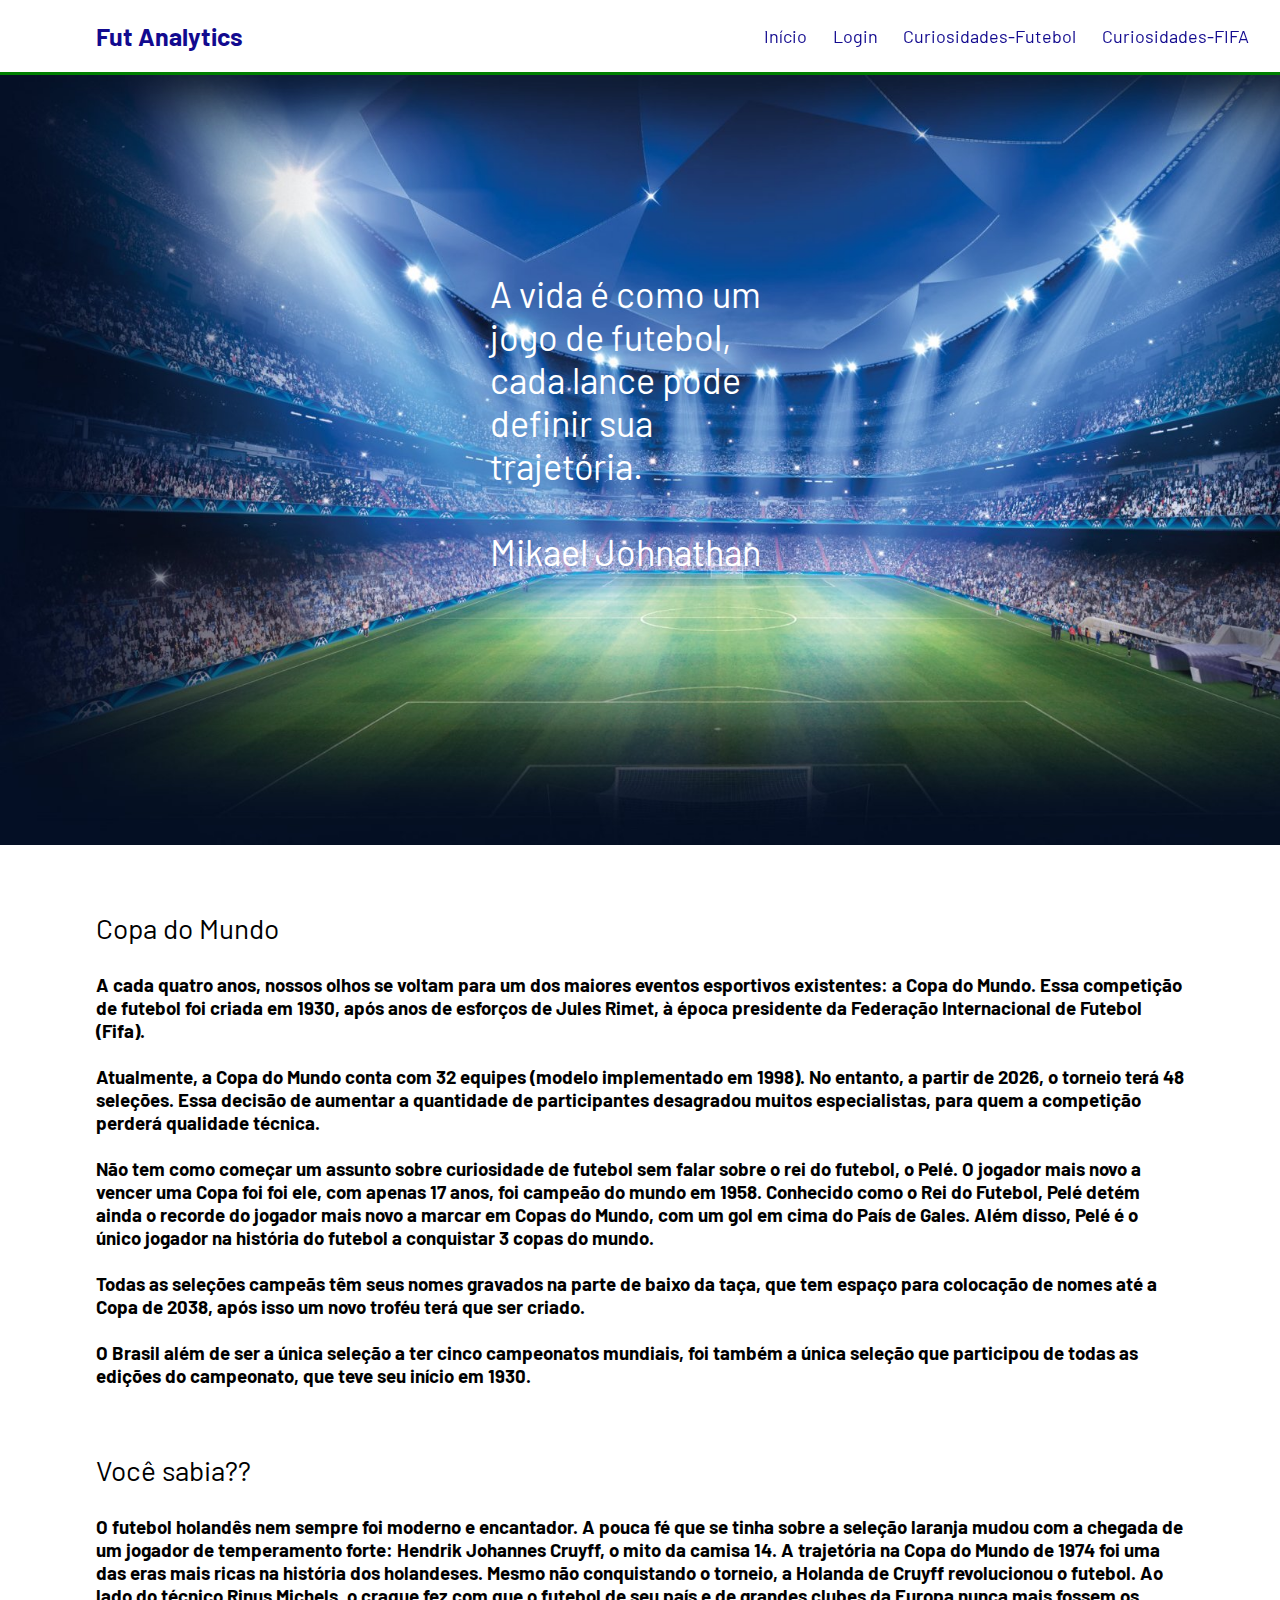
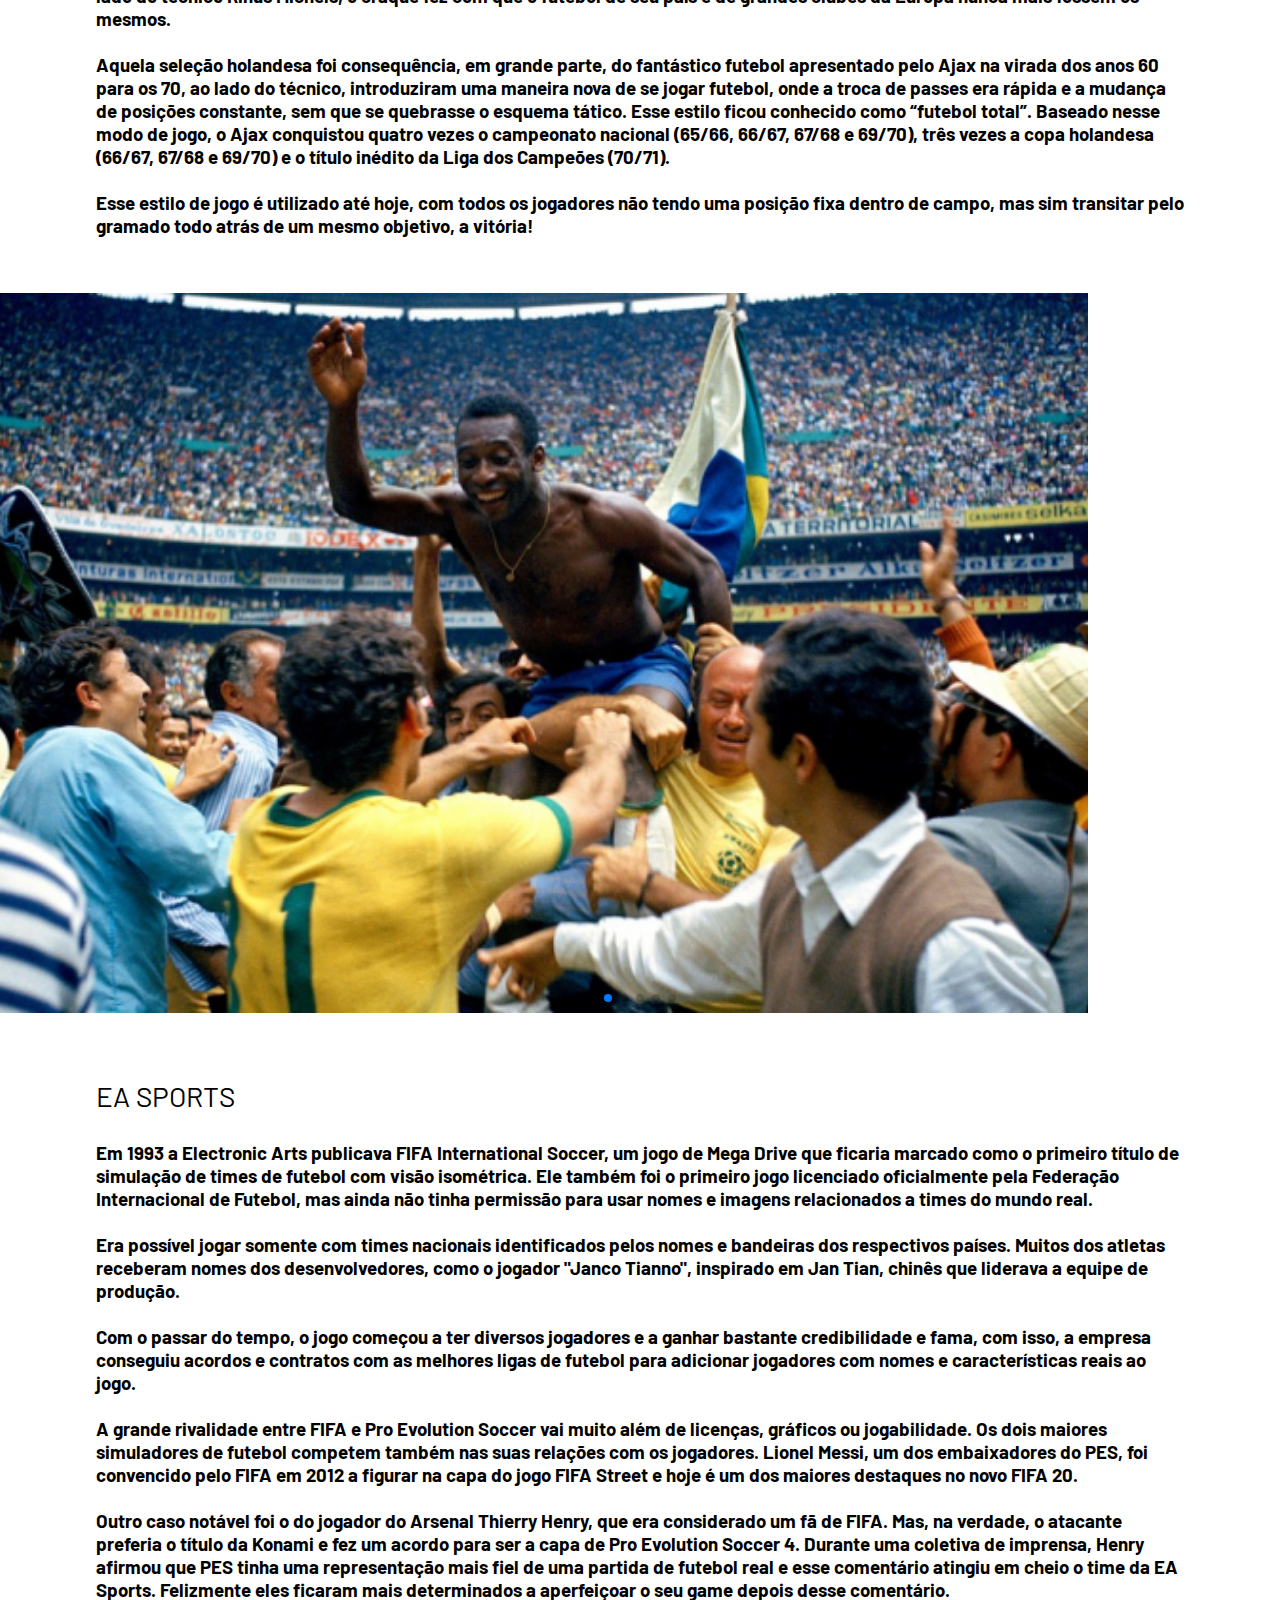
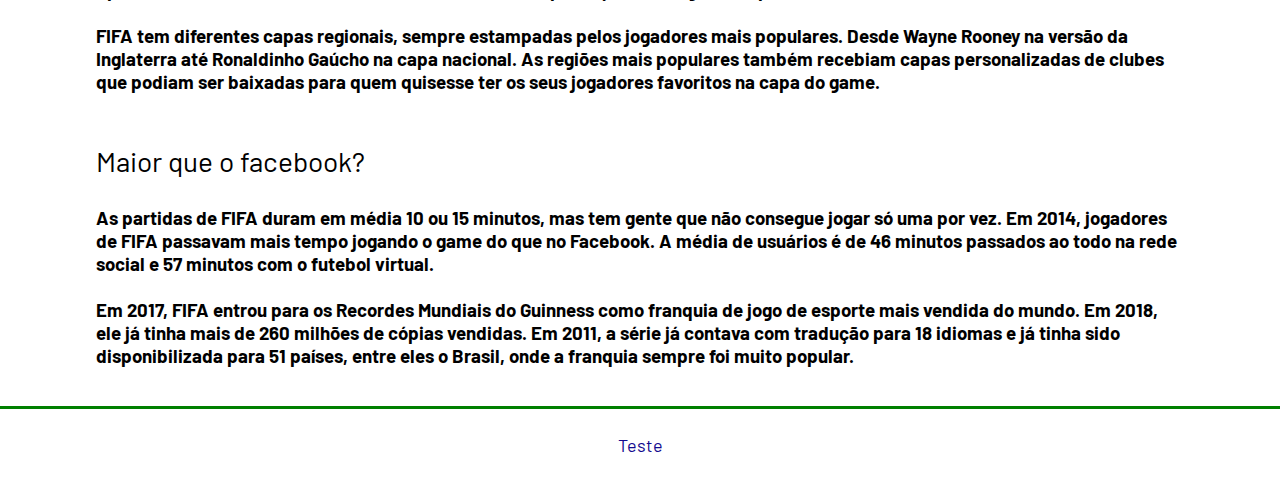
==== commit 4dfa13a5: "Index quase finalizada, faltando apenas o footer" ====
--- a/site/public/index.html
+++ b/site/public/index.html
@@ -23,9 +23,9 @@
             <h1 class="nome_site">Fut Analytics</h1>
             <ul class="navbar" id="navbar">
                 <li><a class="aqui" href="">Início</a></li>
-                <li><a href="">Login</a></li>
-                <li><a href="#fut">Curiosidades-Futebol</a></li>
-                <li><a href="#fifa">Curiosidades-FIFA </a></li>
+                <li><a class="aqui" href="">Login</a></li>
+                <li><a class="aqui" href="#fut">Curiosidades-Futebol</a></li>
+                <li><a class="aqui" href="#fifa">Curiosidades-FIFA </a></li>
             </ul>
         </div>
     </div>
--- a/site/public/css/style.css
+++ b/site/public/css/style.css
@@ -20,7 +20,7 @@
   position: fixed;
   display: flex;
   align-items: center;
-  border-bottom: 3px solid lightgreen;
+  border-bottom: 3px solid #008000;
 }
 
 .header .container {
@@ -29,8 +29,17 @@
 
 .header a {
   text-decoration: none;
-  color: lightblue;
+  color: #120a8f;
   padding: 1vw;
+}
+
+.nome_site{
+  color: #120a8f;
+  width: fit-content;
+  font-size: 25px;
+  display: flex;
+  justify-content: left;
+  align-items: center;
 }
 
 .aqui {
@@ -41,8 +50,6 @@
 .aqui:hover{
   text-decoration:underline;
   transition: 1s;
-  background-color: #161618;
-  color: #fff;
 }
 
 .navbar {
@@ -58,14 +65,6 @@
 }
 
 
-.nome_site{
-  color: lightblue;
-  width: fit-content;
-  font-size: 25px;
-  display: flex;
-  justify-content: left;
-  align-items: center;
-}
 
 html {
   scroll-behavior: smooth;
@@ -152,10 +151,10 @@
 .footer {
   background-color: white;
   height: 8vh;
-  color: lightblue;
+  color: #120a8f;
   display: flex;
   font-size: 18px;
-  border-top: 3px solid lightgreen;
+  border-top: 3px solid #008000;
   margin-top: 20px;
 }
 
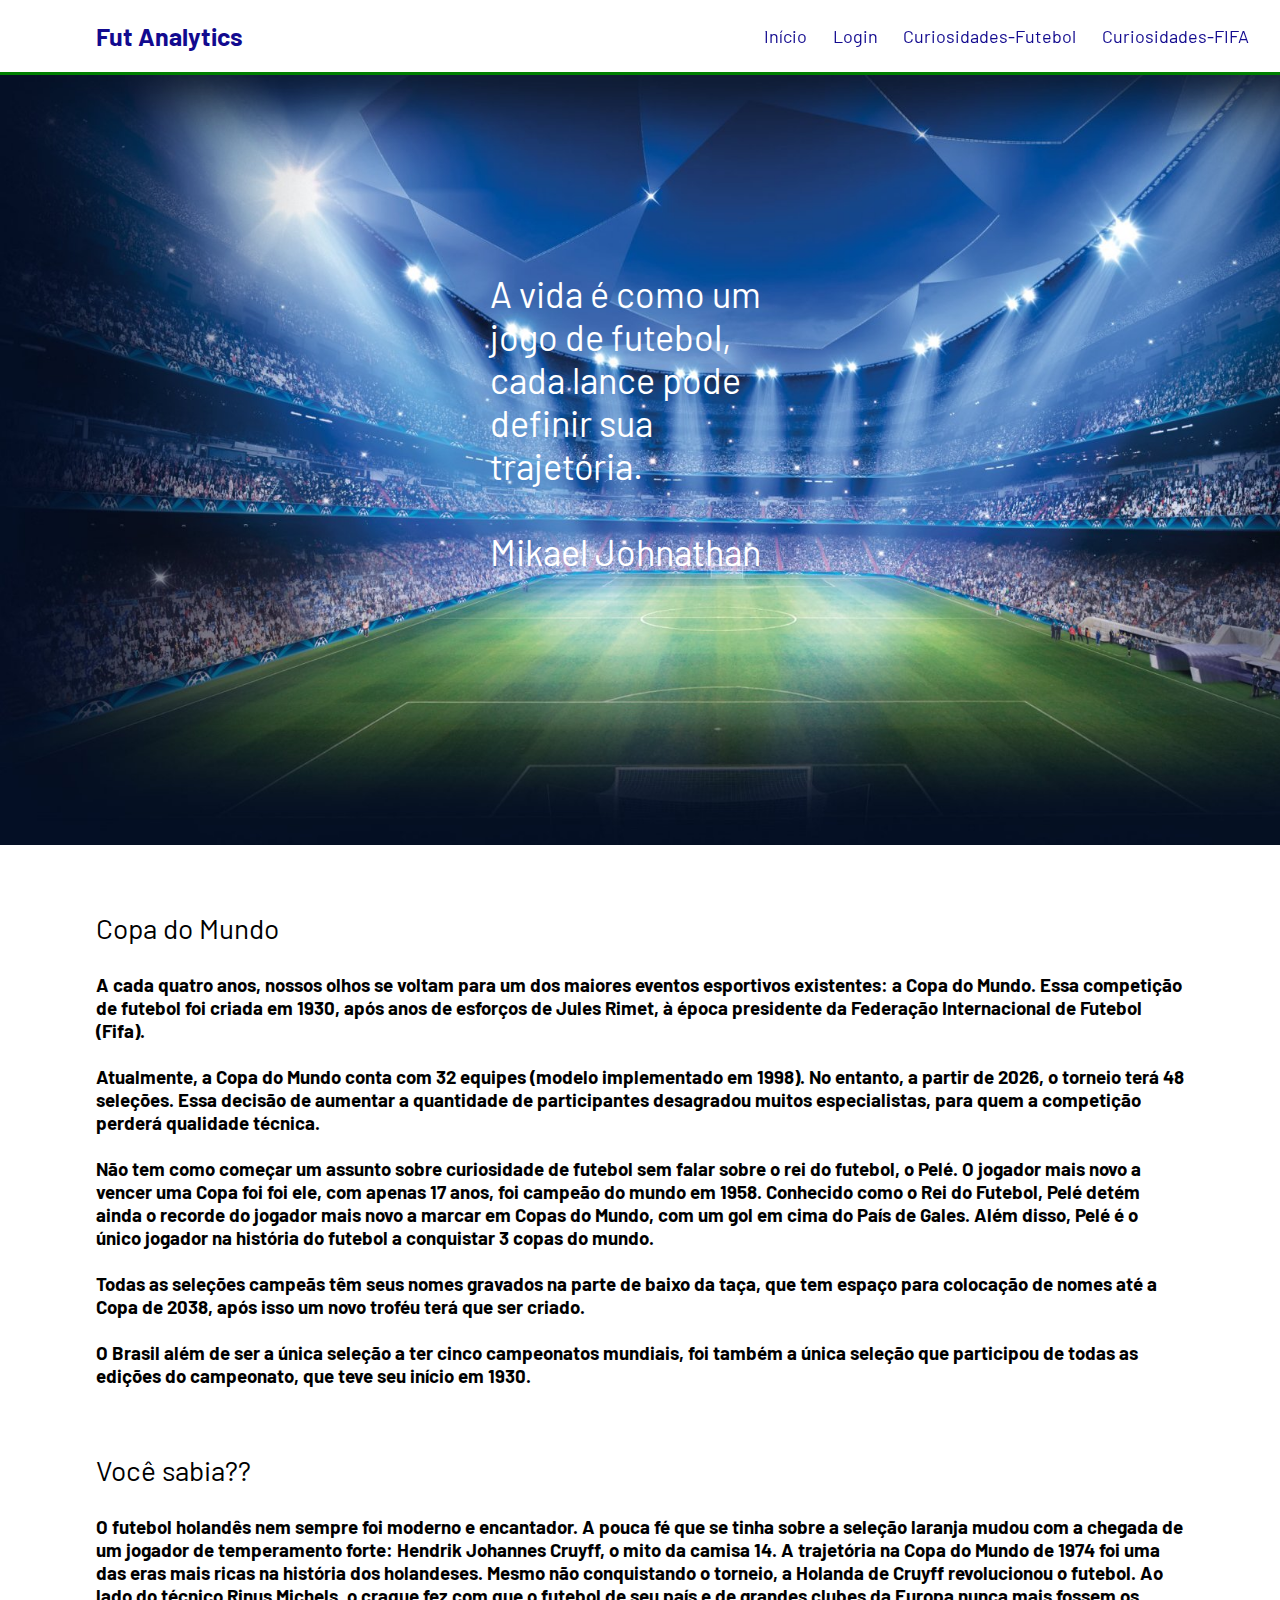
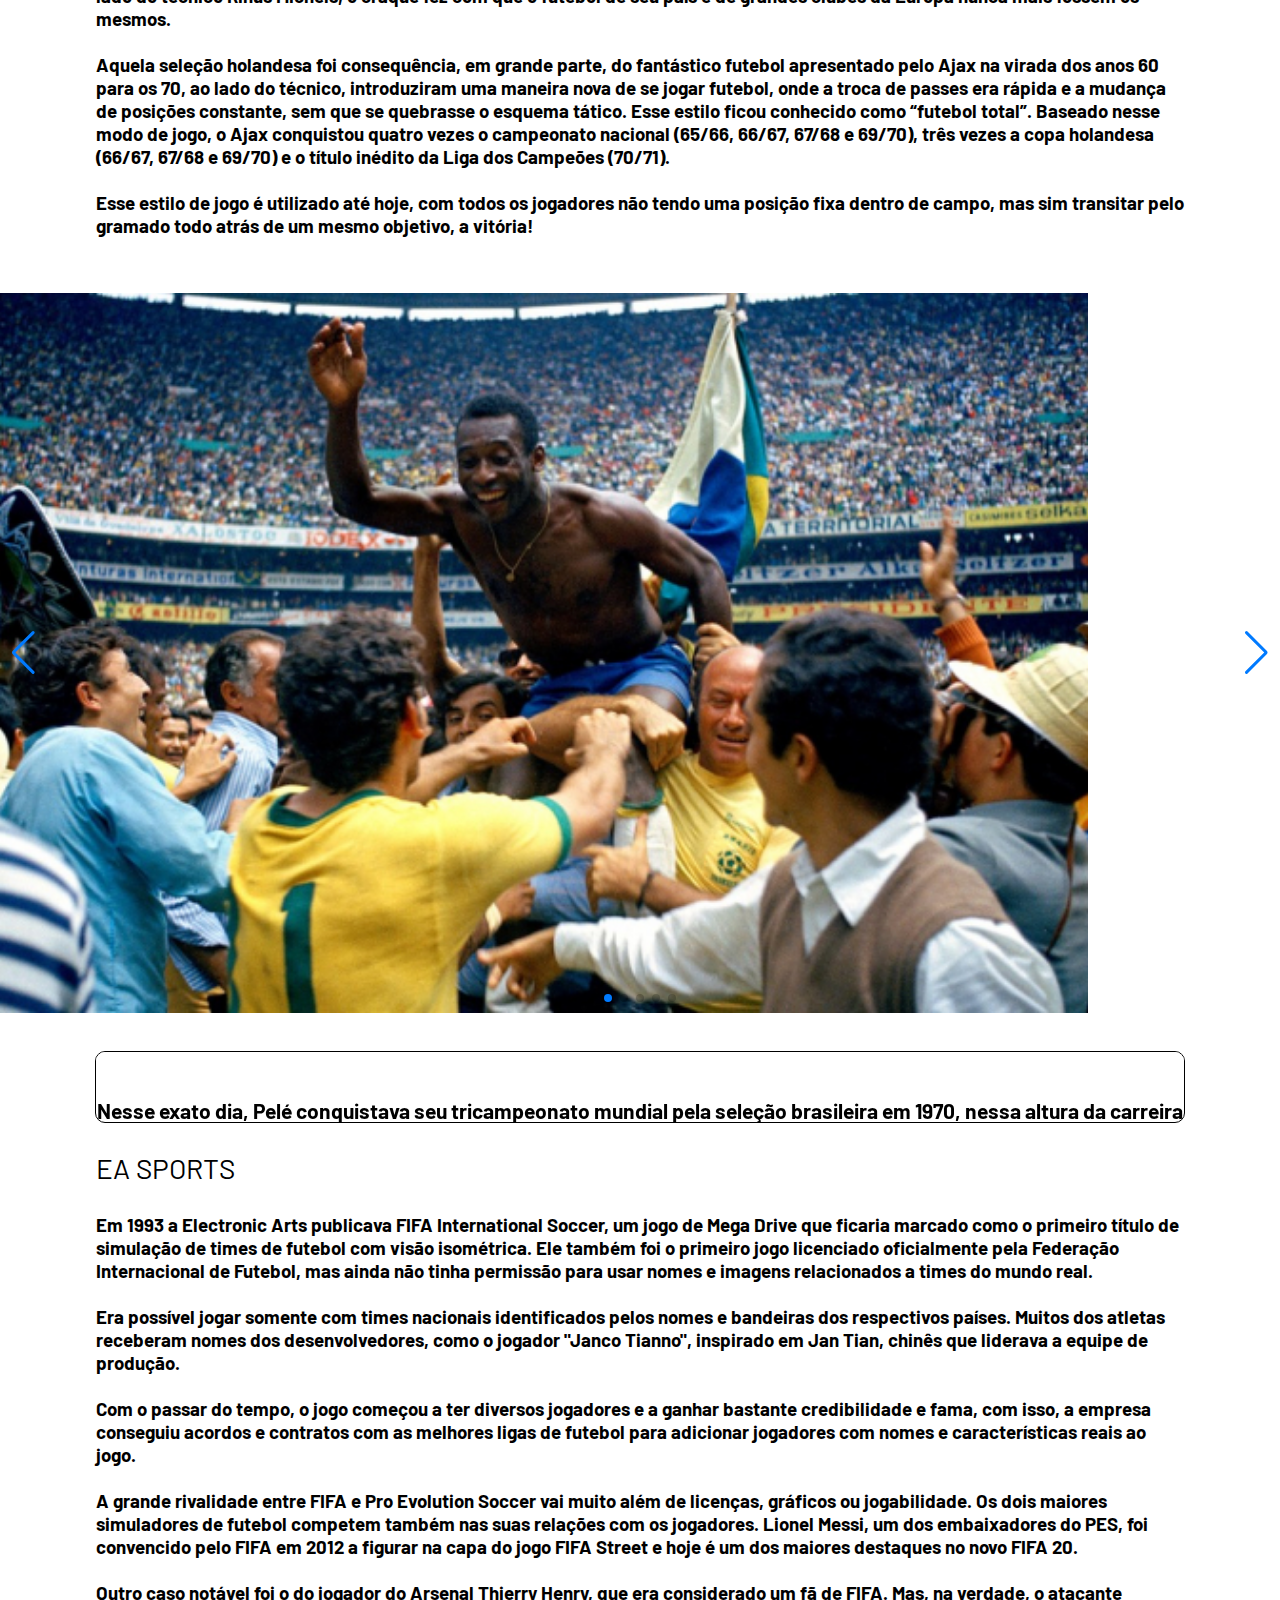
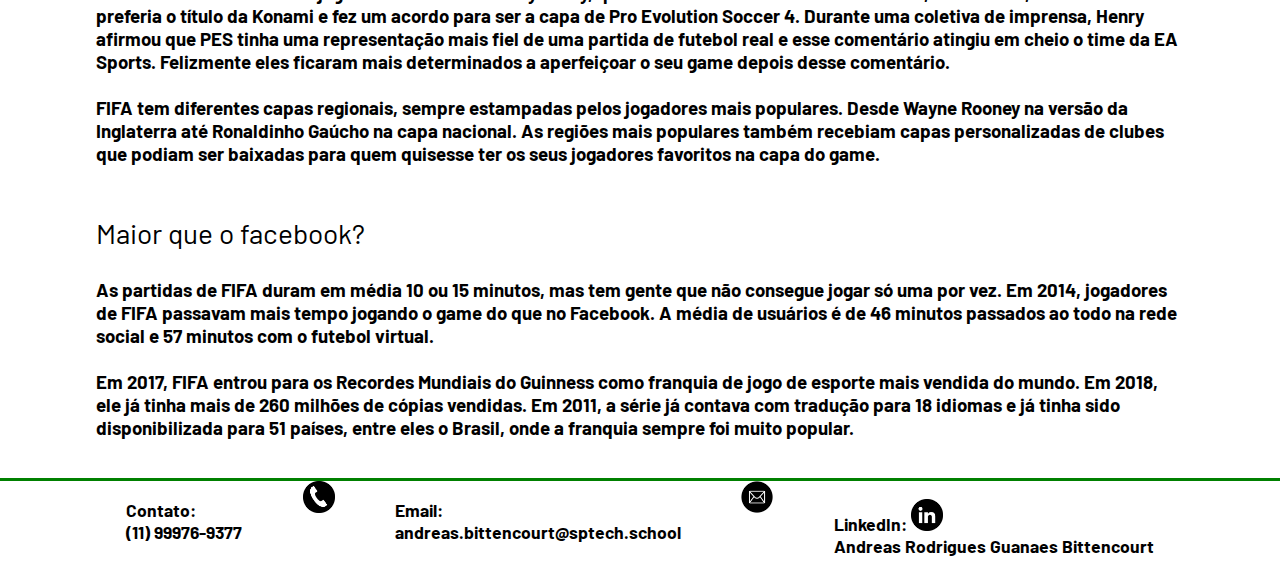
==== commit da9bdde0: "funcionando" ====
--- a/site/public/index.html
+++ b/site/public/index.html
@@ -20,15 +20,17 @@
 <body>
     <div class="header" id="header">
         <div class="container" id="container">
-            <h1 class="nome_site">Fut Analytics</h1>
+            <h1 class="nome_site" href="#inicio">Fut Analytics</h1>
             <ul class="navbar" id="navbar">
-                <li><a class="aqui" href="">Início</a></li>
-                <li><a class="aqui" href="">Login</a></li>
+                <li><a class="aqui" href="#inicio">Início</a></li>
+                <li><a class="aqui" href="login.html">Login</a></li>
                 <li><a class="aqui" href="#fut">Curiosidades-Futebol</a></li>
                 <li><a class="aqui" href="#fifa">Curiosidades-FIFA </a></li>
             </ul>
         </div>
     </div>
+
+    <a name="inicio" class="descer_pag"></a>
 
     <div class="banner">
         <div class="container">
@@ -71,10 +73,25 @@
           <div class="swiper-slide"><img src="assets/imgs/slide4.jpg"></div>
           <div class="swiper-slide"><img src="assets/imgs/slide5.jpg"></div>
         </div>
+        <div class="swiper-button-next"></div>
+        <div class="swiper-button-prev"></div>
         <div class="swiper-pagination"></div>
     </div>
 
     <script src="https://unpkg.com/swiper/swiper-bundle.min.js"></script> <br><br>
+
+    <div style="height: 70px; border: 1px solid black; border-radius: 10px; width: 85vw;" class="swiper mySwiper">
+        <div class="swiper-wrapper">
+            <div style="height: 40px;" class="swiper-slide"><h3> <br> Nesse exato dia, Pelé conquistava seu tricampeonato mundial pela seleção brasileira em 1970, nessa altura da carreira de Pelé, <br> ele já era considerado o maior jogador da história do futebol, por ser o único jogador a conquistar o campeonate 3x.</h3></div>
+
+            <div style="height: 40px;" class="swiper-slide"><h3> <br> Nesse ano, o fifa veio revolucionando a jogabilidade, a parte de gráficos melhorados e um estilo de jogo totalmente diferente do ano anterior. <br> Isso é uma das coisas que mais agrada os consumidores do jogo e os estiga a comprar para sempre se manterem atualizados. </h3></div>
+
+            <div style="height: 40px;" class="swiper-slide"><h3> <br> Em 2021, o palmeiras atingiu uma marca histórica, foi campeão da libertadores em duas edições seguinda, conquistando pela terceira vez o título. <br> Muito disso se deve ao novo grande treinador do verdão, que impõe um ritmo de jogo e uma tática diferente a cada partida.</h3></div>
+
+            <div style="height: 40px;" class="swiper-slide"><h3> <br> O modo mais jogado do fifa têm muitas novidades, e uma delas é sobre um novo estilo de jogo da Weekend League, passando de 30 jogos para 20 jogos, isso foi uma mudança bem vista entre a comunidade  do jogo pelo dinamismo empregado junto com a mudança.</h3></div>
+            <div style="height: 40px;" class="swiper-slide"><h3> <br> Como um bom brasileiro, torcedor afirma que independente das insatisfações da torcida sobre o técnico Tite, ele se vê confiante com a seleção na copa do mundo e crava que o hexa está cada vez mais próximo! Acertou ou zikou? </h3></div>
+        </div>
+    </div>
 
     <div class="curio_fut">
         <div class="container">
@@ -102,7 +119,14 @@
 
     <div class="footer">
         <div class="container">
-            Teste
+           <h3> Contato: <br>
+            (11) 99976-9377 </h3><img src="assets/icon/icone_tel.png">
+
+         <h3> Email: <br>
+            andreas.bittencourt@sptech.school </h3><img src="assets/icon/icone_email.png">
+
+            <h3> LinkedIn: <img src="assets/icon/icone_linkedin.png"><br>
+            Andreas Rodrigues Guanaes Bittencourt</h3>
         </div>
     </div>
 
@@ -112,12 +136,17 @@
 
 <script>
 
-      var swiper = new Swiper(".mySwiper", {
+    var swiper = new Swiper(".mySwiper", {
+        slidesPerView: 1,
         spaceBetween: 30,
+        loop: true,
         pagination: {
           el: ".swiper-pagination",
           clickable: true,
         },
-      });
-
+        navigation: {
+          nextEl: ".swiper-button-next",
+          prevEl: ".swiper-button-prev",
+        },
+    });
 </script>--- a/site/public/css/style.css
+++ b/site/public/css/style.css
@@ -115,6 +115,7 @@
   color: white;
   background-image: url(".././assets/imgs/ucl.jpg");
   background-size: cover;
+
 }
 
 .banner .container {
@@ -151,17 +152,22 @@
 .footer {
   background-color: white;
   height: 8vh;
-  color: #120a8f;
-  display: flex;
-  font-size: 18px;
+  color: black;
+  display: flex;
+  font-size: 15px;
   border-top: 3px solid #008000;
   margin-top: 20px;
 }
 
 .footer .container {
-  justify-content: center;
-}
-
+  display: flex;
+  justify-content: space-around;
+}
+
+.footer img{
+  width: 32px;
+  height: 32px;
+}
 
 /* LOGIN */
 
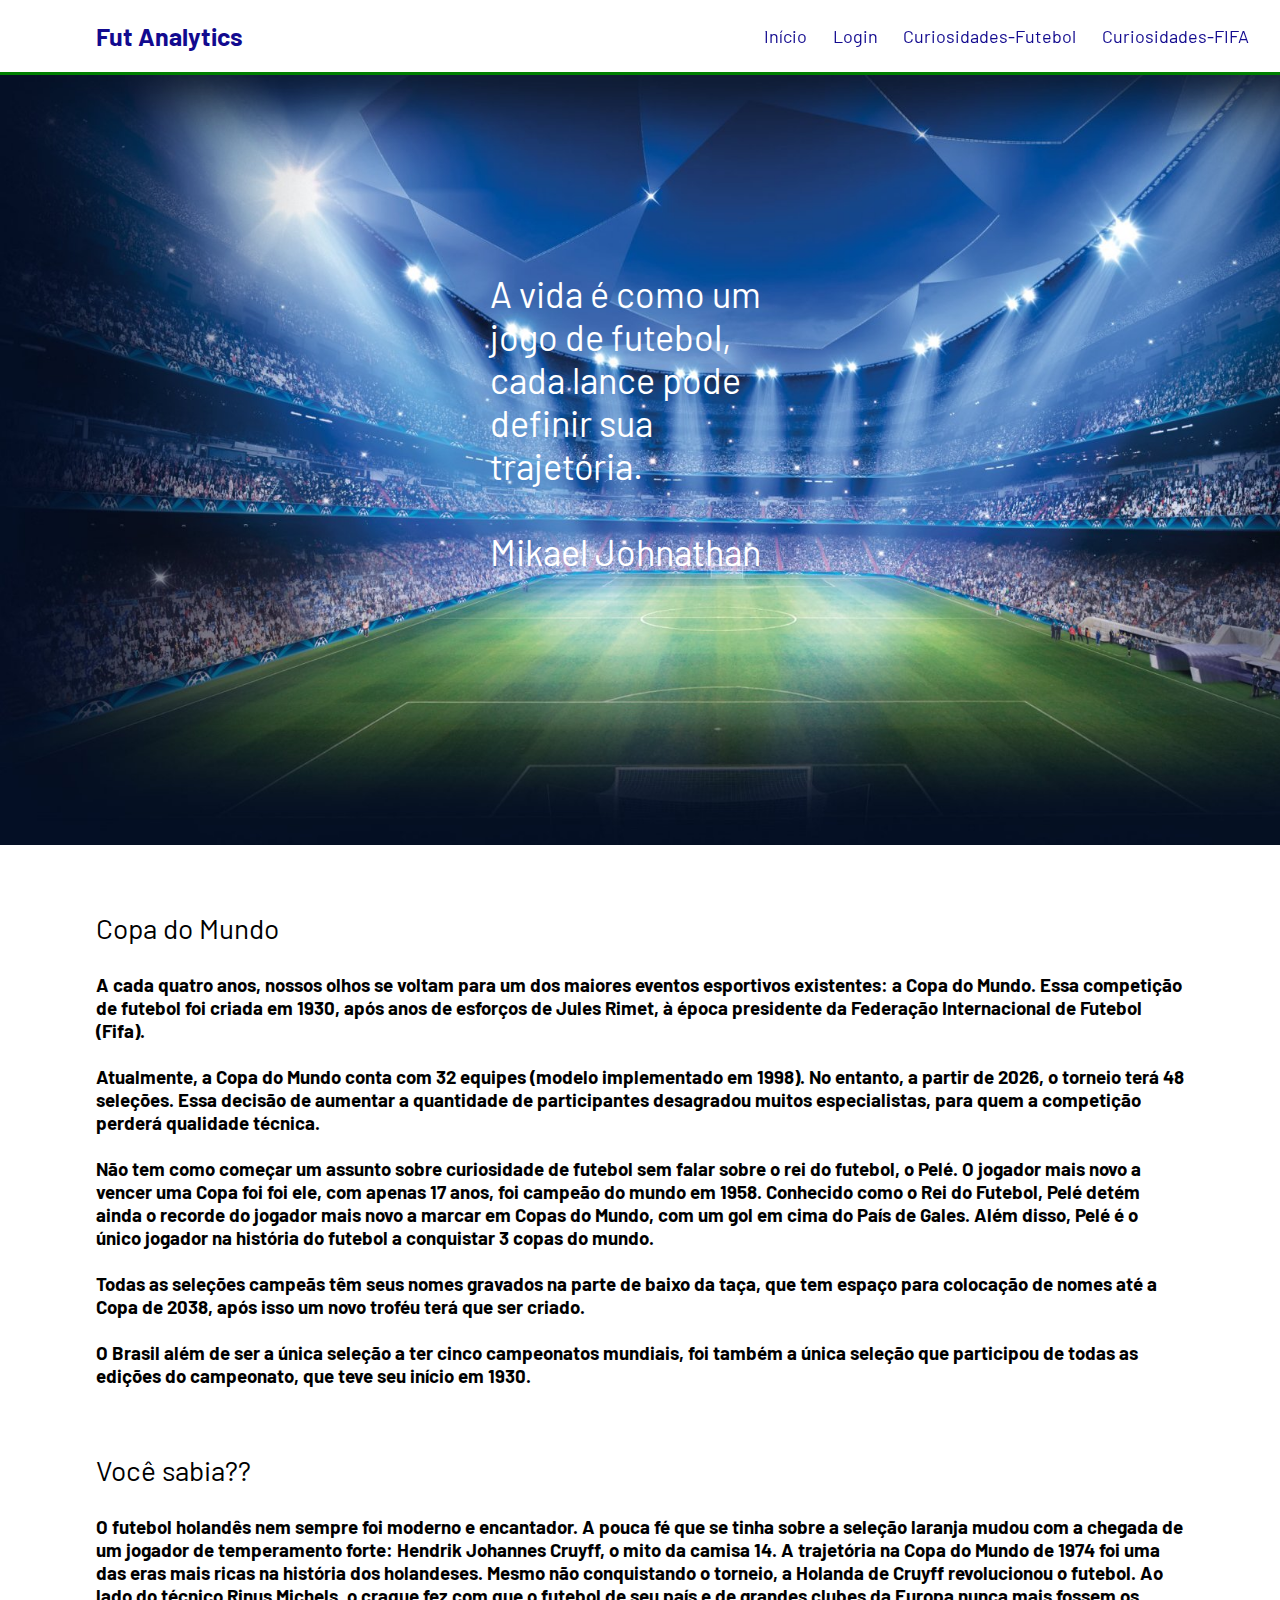
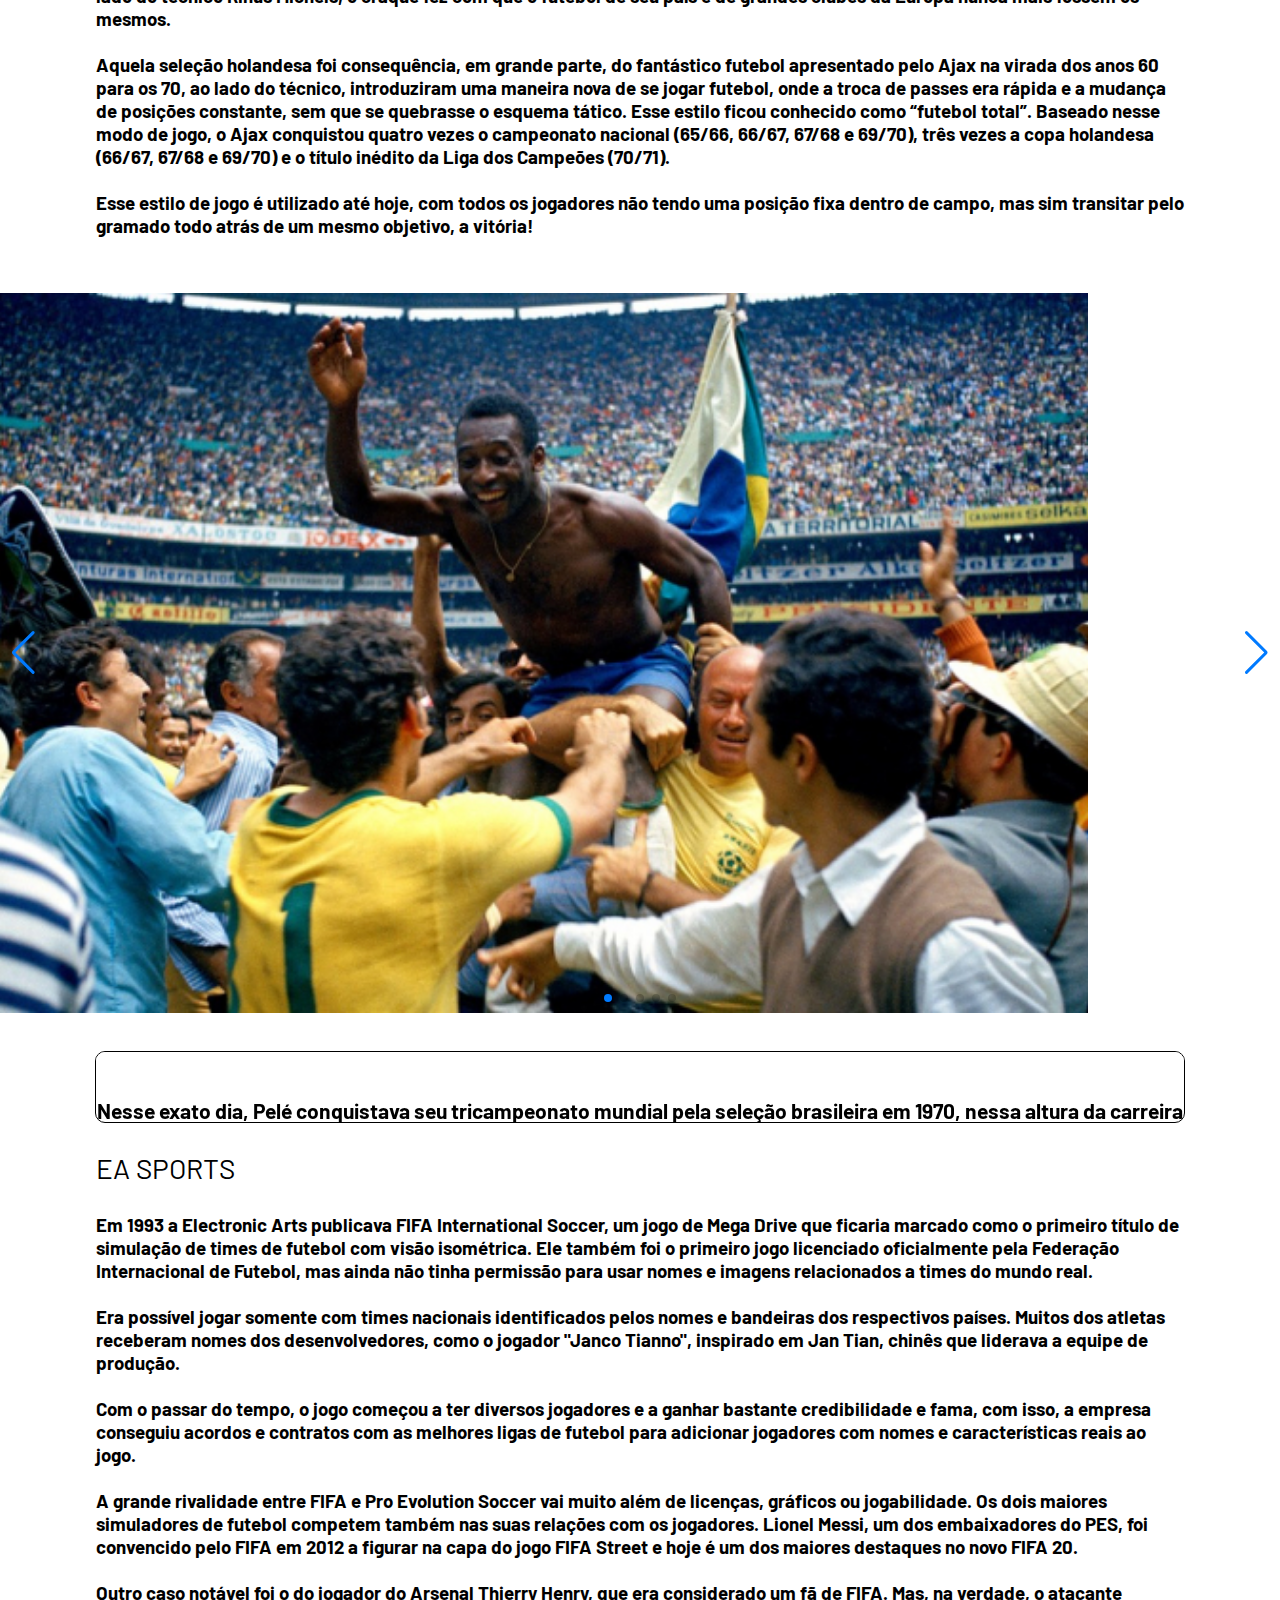
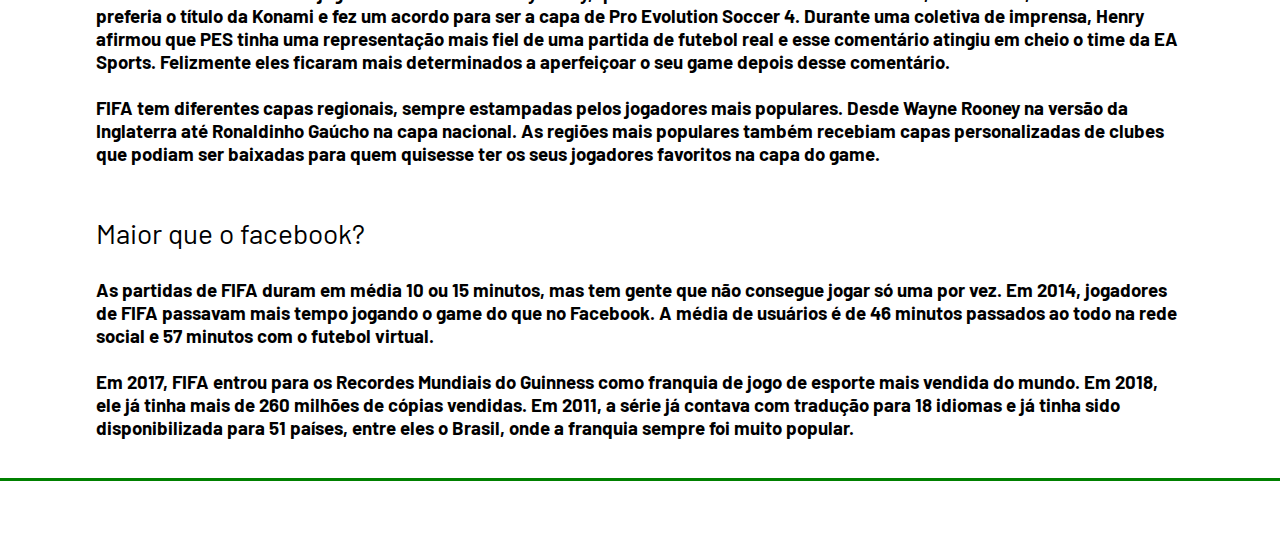
==== commit 862c9222: "inicio da login" ====
--- a/site/public/index.html
+++ b/site/public/index.html
@@ -119,14 +119,6 @@
 
     <div class="footer">
         <div class="container">
-           <h3> Contato: <br>
-            (11) 99976-9377 </h3><img src="assets/icon/icone_tel.png">
-
-         <h3> Email: <br>
-            andreas.bittencourt@sptech.school </h3><img src="assets/icon/icone_email.png">
-
-            <h3> LinkedIn: <img src="assets/icon/icone_linkedin.png"><br>
-            Andreas Rodrigues Guanaes Bittencourt</h3>
         </div>
     </div>
 
--- a/site/public/css/style.css
+++ b/site/public/css/style.css
@@ -167,107 +167,6 @@
 .footer img{
   width: 32px;
   height: 32px;
-}
-
-/* LOGIN */
-
-.banner .container .card {
-  background-color: #e5e5e5;
-  height: fit-content;
-  width: 400px;
-  display: flex;
-  flex-direction: column;
-  color: palevioletred;
-  align-items: center;
-  border-radius: 4px;
-}
-
-.card {
-  display: flex;
-  justify-content: space-around;
-}
-
-.card h2 {
-  font-size: 30px;
-}
-
-.card h4 {
-  font-size: 16px;
-}
-
-.banner #div_erros_login {
-  margin-top: 15px;
-}
-
-button {
-  cursor: pointer;
-}
-
-/* FORMULARIO */
-
-.alerta_erro{
-  display: flex;
-  justify-content: flex-end;
-}
-
-.card_erro {
-  display: none;
-  background-color: #fff;
-  color: black;
-  width: 230px;
-  position: fixed;
-  border-radius: 4px;
-  border: #e6005a 3px solid;
-  padding: 10px;
-  margin-right: 10%;
-}
-
-.card_erro #mensagem_erro{
-  font-weight: 500;
-  font-size: 20px;
-}
-
-.formulario .tipo_campo {
-  font-size: 20px;
-  font-weight: 600 !important;
-}
-
-.formulario {
-  display: flex;
-  flex-direction: column;
-}
-
-input {
-  margin-bottom: 10px;
-  border: 2px solid #32b9cd;
-  padding: 10px;
-  text-align: center;
-  border-radius: 10px;
-}
-
-.btn {
-  font-family: "Barlow", sans-serif;
-  border: 0;
-  border-radius: 5px;
-  font-weight: 600;
-  font-size: 18px;
-  padding: 10px 15px;
-  color: white;
-  background-color: #e6005a;
-  width: 120px;
-  align-self: center;
-  margin-top: 5px;
-}
-
-.loading-div {
-  width: 50px;
-  margin: auto;
-  display: none;
-}
-
-.loading-div img {
-  height: 50px;
-  width: 50px;
 }
 
 /* PAGINA DOS GRÁFICOS */
